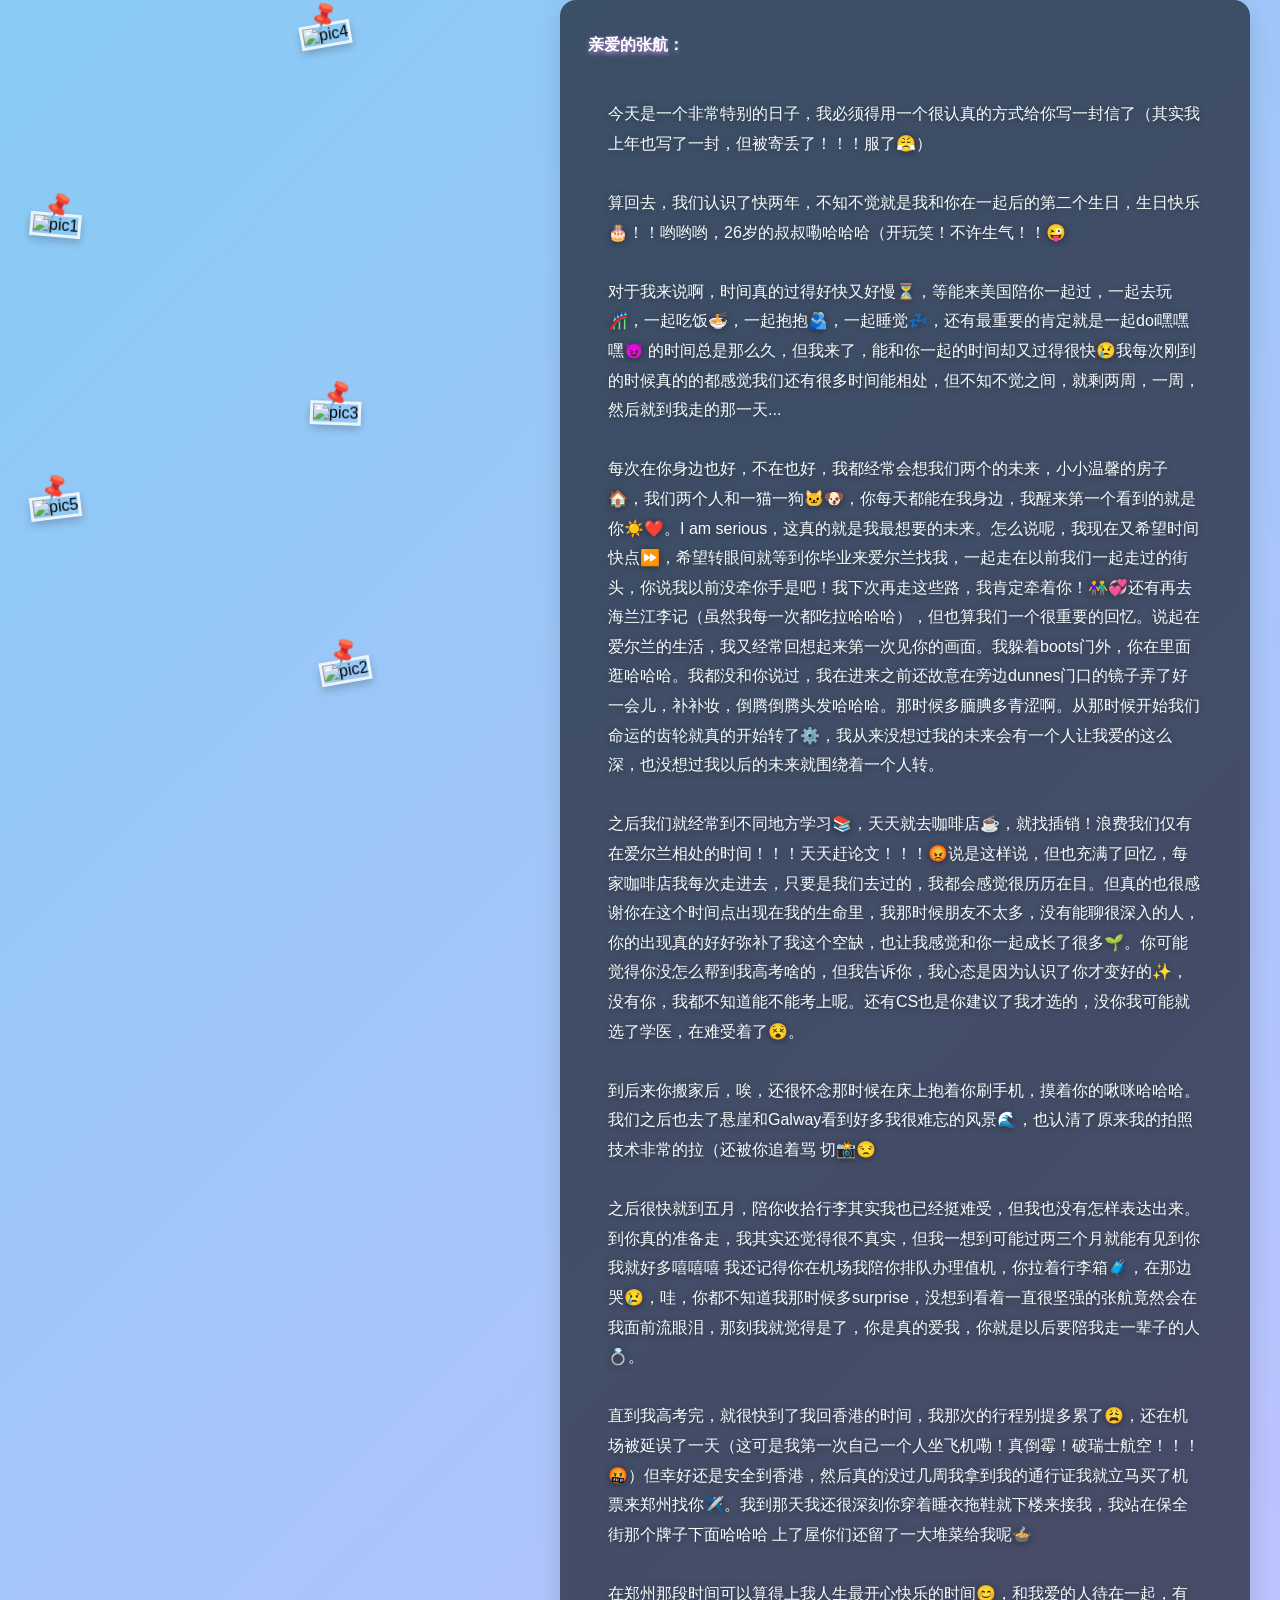
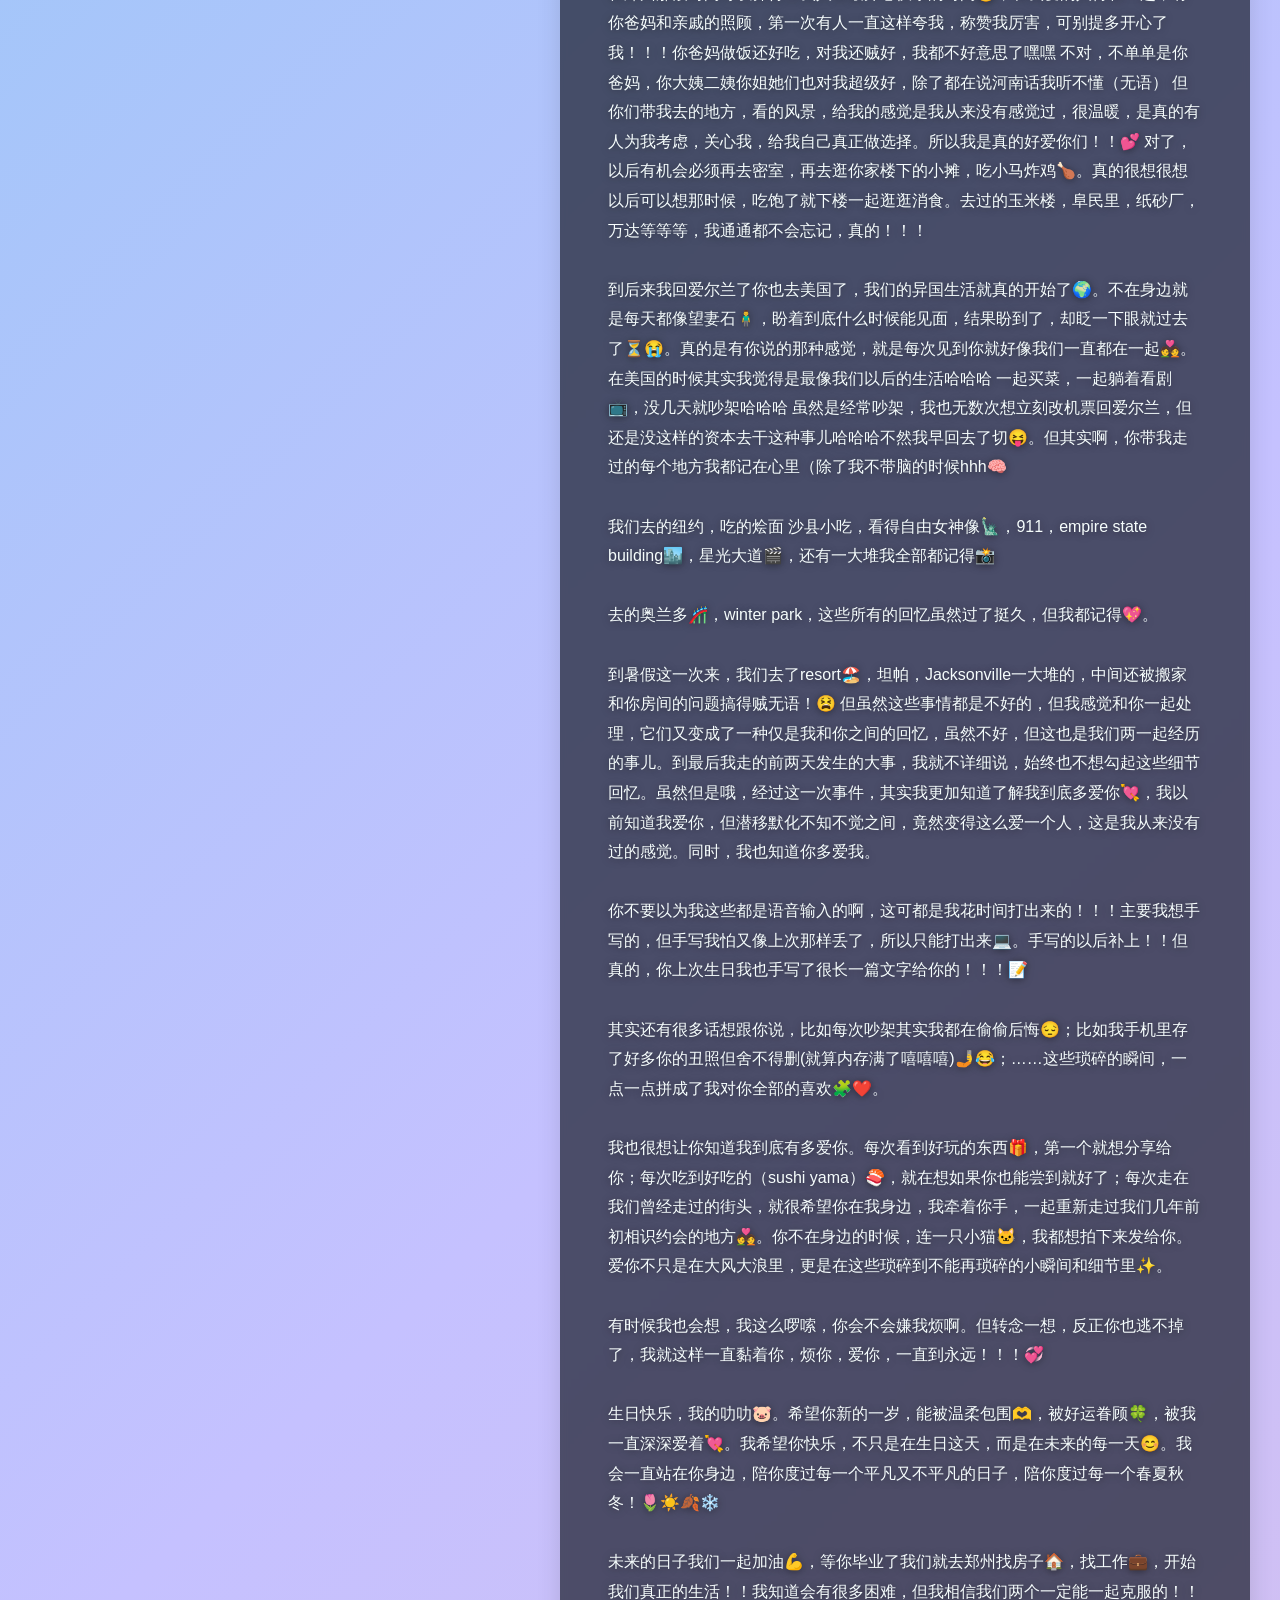
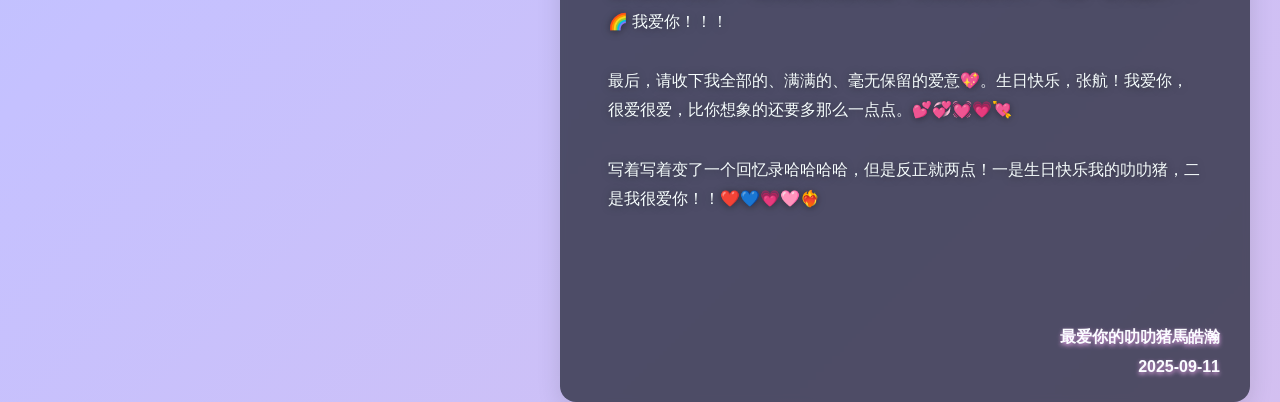
==== Letter.html @ cf895f5a "Update Letter.html" ====
<!DOCTYPE html>
<html lang="zh">
<head>
  <meta charset="UTF-8">
  <meta name="viewport" content="width=device-width, initial-scale=1.0">
  <title>A Letter To U</title>
  <link rel="icon" href="../img/favicon2.png" type="image/png" sizes="32x32">

  <style>
    .photo-container {
      position: fixed;
      left: 30px;
      top: 25%;
      transform: translateY(-50%) rotate(5deg);
      z-index: 100;
    }
    .photo-container img {
      width: 200px;
      border: 3.5px solid rgb(233, 244, 253);
      box-shadow: 0 4px 8px rgba(0,0,0,0.2);
    }

    /* 在原有 .photo-container 样式中添加 ::after 伪元素 */
    .photo-container::after {
      content: "📌";
      position: absolute;
      top: -20px;
      left: 50%;
      transform: translateX(-50%) rotate(-20deg);
      font-size: 24px;
      z-index: 2; /* 确保在图钉上方 */
      pointer-events: none; /* 防止点击干扰 */
    }

    body {
      margin: 0;
      min-height: 100vh;
      display: flex;
      justify-content: center;
      align-items: center;
      
      background-image: linear-gradient(-225deg, 
      #2cd8e5 0%, 
      #c5c1ff 56%, 
      #ffbac3 100%, 
      #a8edea 70%,
      #fed6e3 57%);
      background-size: 300% 300%;            /* 铺满整个页面 */
      background-position: center;       /* 居中显示 */
      
      animation: gradient 4s ease infinite;
      font-family: "Helvetica Neue", Helvetica, Arial, "PingFang SC", "Noto Sans SC", sans-serif;
    }

    @keyframes gradient{
      0% {
        background-position: 0% 50%;
      }
      50% {
        background-position: 100% 50%;
      }
      100% {
        background-position: 0% 50%;
      }
    }
    .heart {
      position: absolute;
      top: 350px;
      left: 250px;
      transform: scale(2.5);
    }
    .letter {
      position: relative;
      min-height: 700px;
      max-width: 1200px;
      width: 70%;
      padding: 40px 48px;
      border-radius: 16px;
      box-shadow: 0 8px 24px rgba(0,0,0,0.12);
      background: rgba(24, 28, 42, 0.70);  
      color: #f2f7f7;                    
      backdrop-filter: blur(3px);
      -webkit-backdrop-filter: blur(3px);
      line-height: 1.85;
      margin-left: 560px;
      margin-right: 30px;
      font-size: 16px;
      color: #f6fdfd;
      text-shadow: 0 1px 8px rgba(0,0,0,0.45);
      white-space: pre-wrap;
    }

    .greeting {
      position: absolute;
      top: 0px;
      left: 10px; 

      text-align: right;
      font-weight: bold;
      color: #fdfeff;
      text-shadow: 0 2.3px 4px rgba(225, 159, 249, 0.823);
    }

    .signature {
      position:absolute;
      bottom: 20px;
      right: 30px; 
      
      text-align: right;
      font-weight: bold;
      color: #fafcff;
      text-shadow: 0 2px 4px rgba(255, 179, 252, 0.823);
    }
    @media (max-width:500px){
      .letter { padding: 28px 24px; font-size: 16px; }
    }
  </style>
</head>
<body>
  <div class="letter">

今天是一个非常特别的日子，我必须得用一个很认真的方式给你写一封信了（其实我上年也写了一封，但被寄丢了！！！服了😤）

算回去，我们认识了快两年，不知不觉就是我和你在一起后的第二个生日，生日快乐🎂！！哟哟哟，26岁的叔叔嘞哈哈哈（开玩笑！不许生气！！😜
    
对于我来说啊，时间真的过得好快又好慢⏳，等能来美国陪你一起过，一起去玩🎢，一起吃饭🍜，一起抱抱🫂，一起睡觉💤，还有最重要的肯定就是一起doi嘿嘿嘿😈 的时间总是那么久，但我来了，能和你一起的时间却又过得很快😢我每次刚到的时候真的的都感觉我们还有很多时间能相处，但不知不觉之间，就剩两周，一周，然后就到我走的那一天...
    
每次在你身边也好，不在也好，我都经常会想我们两个的未来，小小温馨的房子🏠，我们两个人和一猫一狗🐱🐶，你每天都能在我身边，我醒来第一个看到的就是你☀️❤️。I am serious，这真的就是我最想要的未来。怎么说呢，我现在又希望时间快点⏩，希望转眼间就等到你毕业来爱尔兰找我，一起走在以前我们一起走过的街头，你说我以前没牵你手是吧！我下次再走这些路，我肯定牵着你！👫💞还有再去海兰江李记（虽然我每一次都吃拉哈哈哈），但也算我们一个很重要的回忆。说起在爱尔兰的生活，我又经常回想起来第一次见你的画面。我躲着boots门外，你在里面逛哈哈哈。我都没和你说过，我在进来之前还故意在旁边dunnes门口的镜子弄了好一会儿，补补妆，倒腾倒腾头发哈哈哈。那时候多腼腆多青涩啊。从那时候开始我们命运的齿轮就真的开始转了⚙️，我从来没想过我的未来会有一个人让我爱的这么深，也没想过我以后的未来就围绕着一个人转。
    
之后我们就经常到不同地方学习📚，天天就去咖啡店☕，就找插销！浪费我们仅有在爱尔兰相处的时间！！！天天赶论文！！！😡说是这样说，但也充满了回忆，每家咖啡店我每次走进去，只要是我们去过的，我都会感觉很历历在目。但真的也很感谢你在这个时间点出现在我的生命里，我那时候朋友不太多，没有能聊很深入的人，你的出现真的好好弥补了我这个空缺，也让我感觉和你一起成长了很多🌱。你可能觉得你没怎么帮到我高考啥的，但我告诉你，我心态是因为认识了你才变好的✨，没有你，我都不知道能不能考上呢。还有CS也是你建议了我才选的，没你我可能就选了学医，在难受着了😵。
    
到后来你搬家后，唉，还很怀念那时候在床上抱着你刷手机，摸着你的啾咪哈哈哈。我们之后也去了悬崖和Galway看到好多我很难忘的风景🌊，也认清了原来我的拍照技术非常的拉（还被你追着骂 切📸😒
    
之后很快就到五月，陪你收拾行李其实我也已经挺难受，但我也没有怎样表达出来。到你真的准备走，我其实还觉得很不真实，但我一想到可能过两三个月就能有见到你我就好多嘻嘻嘻 我还记得你在机场我陪你排队办理值机，你拉着行李箱🧳，在那边哭😢，哇，你都不知道我那时候多surprise，没想到看着一直很坚强的张航竟然会在我面前流眼泪，那刻我就觉得是了，你是真的爱我，你就是以后要陪我走一辈子的人💍。
    
直到我高考完，就很快到了我回香港的时间，我那次的行程别提多累了😩，还在机场被延误了一天（这可是我第一次自己一个人坐飞机嘞！真倒霉！破瑞士航空！！！🤬）但幸好还是安全到香港，然后真的没过几周我拿到我的通行证我就立马买了机票来郑州找你✈️。我到那天我还很深刻你穿着睡衣拖鞋就下楼来接我，我站在保全街那个牌子下面哈哈哈 上了屋你们还留了一大堆菜给我呢🍲
    
在郑州那段时间可以算得上我人生最开心快乐的时间😊，和我爱的人待在一起，有你爸妈和亲戚的照顾，第一次有人一直这样夸我，称赞我厉害，可别提多开心了我！！！你爸妈做饭还好吃，对我还贼好，我都不好意思了嘿嘿 不对，不单单是你爸妈，你大姨二姨你姐她们也对我超级好，除了都在说河南话我听不懂（无语） 但你们带我去的地方，看的风景，给我的感觉是我从来没有感觉过，很温暖，是真的有人为我考虑，关心我，给我自己真正做选择。所以我是真的好爱你们！！💕 对了，以后有机会必须再去密室，再去逛你家楼下的小摊，吃小马炸鸡🍗。真的很想很想以后可以想那时候，吃饱了就下楼一起逛逛消食。去过的玉米楼，阜民里，纸砂厂，万达等等等，我通通都不会忘记，真的！！！
    
到后来我回爱尔兰了你也去美国了，我们的异国生活就真的开始了🌍。不在身边就是每天都像望妻石🧍‍♂️，盼着到底什么时候能见面，结果盼到了，却眨一下眼就过去了⏳😭。真的是有你说的那种感觉，就是每次见到你就好像我们一直都在一起💑。在美国的时候其实我觉得是最像我们以后的生活哈哈哈 一起买菜，一起躺着看剧📺，没几天就吵架哈哈哈 虽然是经常吵架，我也无数次想立刻改机票回爱尔兰，但还是没这样的资本去干这种事儿哈哈哈不然我早回去了切😝。但其实啊，你带我走过的每个地方我都记在心里（除了我不带脑的时候hhh🧠
    
我们去的纽约，吃的烩面 沙县小吃，看得自由女神像🗽，911，empire state building🏙️，星光大道🎬，还有一大堆我全部都记得📸
    
去的奥兰多🎢，winter park，这些所有的回忆虽然过了挺久，但我都记得💖。
    
到暑假这一次来，我们去了resort🏖️，坦帕，Jacksonville一大堆的，中间还被搬家和你房间的问题搞得贼无语！😫 但虽然这些事情都是不好的，但我感觉和你一起处理，它们又变成了一种仅是我和你之间的回忆，虽然不好，但这也是我们两一起经历的事儿。到最后我走的前两天发生的大事，我就不详细说，始终也不想勾起这些细节回忆。虽然但是哦，经过这一次事件，其实我更加知道了解我到底多爱你💘，我以前知道我爱你，但潜移默化不知不觉之间，竟然变得这么爱一个人，这是我从来没有过的感觉。同时，我也知道你多爱我。
    
你不要以为我这些都是语音输入的啊，这可都是我花时间打出来的！！！主要我想手写的，但手写我怕又像上次那样丢了，所以只能打出来💻。手写的以后补上！！但真的，你上次生日我也手写了很长一篇文字给你的！！！📝
    
其实还有很多话想跟你说，比如每次吵架其实我都在偷偷后悔😔；比如我手机里存了好多你的丑照但舍不得删(就算内存满了嘻嘻嘻)🤳😂；……这些琐碎的瞬间，一点一点拼成了我对你全部的喜欢🧩❤️。
    
我也很想让你知道我到底有多爱你。每次看到好玩的东西🎁，第一个就想分享给你；每次吃到好吃的（sushi yama）🍣，就在想如果你也能尝到就好了；每次走在我们曾经走过的街头，就很希望你在我身边，我牵着你手，一起重新走过我们几年前初相识约会的地方💑。你不在身边的时候，连一只小猫🐱，我都想拍下来发给你。爱你不只是在大风大浪里，更是在这些琐碎到不能再琐碎的小瞬间和细节里✨。
    
有时候我也会想，我这么啰嗦，你会不会嫌我烦啊。但转念一想，反正你也逃不掉了，我就这样一直黏着你，烦你，爱你，一直到永远！！！💞
    
生日快乐，我的叻叻🐷。希望你新的一岁，能被温柔包围🫶，被好运眷顾🍀，被我一直深深爱着💘。我希望你快乐，不只是在生日这天，而是在未来的每一天😊。我会一直站在你身边，陪你度过每一个平凡又不平凡的日子，陪你度过每一个春夏秋冬！🌷☀️🍂❄️
    
未来的日子我们一起加油💪，等你毕业了我们就去郑州找房子🏠，找工作💼，开始我们真正的生活！！我知道会有很多困难，但我相信我们两个一定能一起克服的！！🌈 我爱你！！！
    
最后，请收下我全部的、满满的、毫无保留的爱意💖。生日快乐，张航！我爱你，很爱很爱，比你想象的还要多那么一点点。💕💞💓💗💘
    
写着写着变了一个回忆录哈哈哈哈，但是反正就两点！一是生日快乐我的叻叻猪，二是我很爱你！！❤️💙💗🩷❤️‍🔥
    
  <div class="greeting">
    亲爱的张航：
    </div>

    <div class="signature">最爱你的叻叻猪馬皓瀚<br>2025-09-11</div>
  </div>

  <div class="heart">
    <img src="" alt="">
  
  </div>
  <!--页面照片-->
  <div class="photo-container">
    <img src="../img/luvu1.JPG" alt="pic1">
    </div>

  <div class="photo-container"
    style="left: 320px; top: 73.2%;
    transform: rotate(-10deg);">
    <img src="../img/luvu2.JPG" alt="pic2">
    </div>

    <div class="photo-container"
    style="left: 310px; top: 44.5%;
    transform: rotate(2deg);">
    <img src="../img/luvu3.JPG" alt="pic3">
    </div>

    <div class="photo-container"
    style="left: 300px; top: 2.5%;
    transform: rotate(-10deg);">
    <img src="../img/luvu4.PNG" alt="pic4">
    </div>

    <div class="photo-container"
    style="left: 30px; top: 55%;
    transform: scale(1.1); transform: rotate(-7deg);">
    <img src="../img/luvu5.PNG" alt="pic5">
    </div>


</body>
</html>
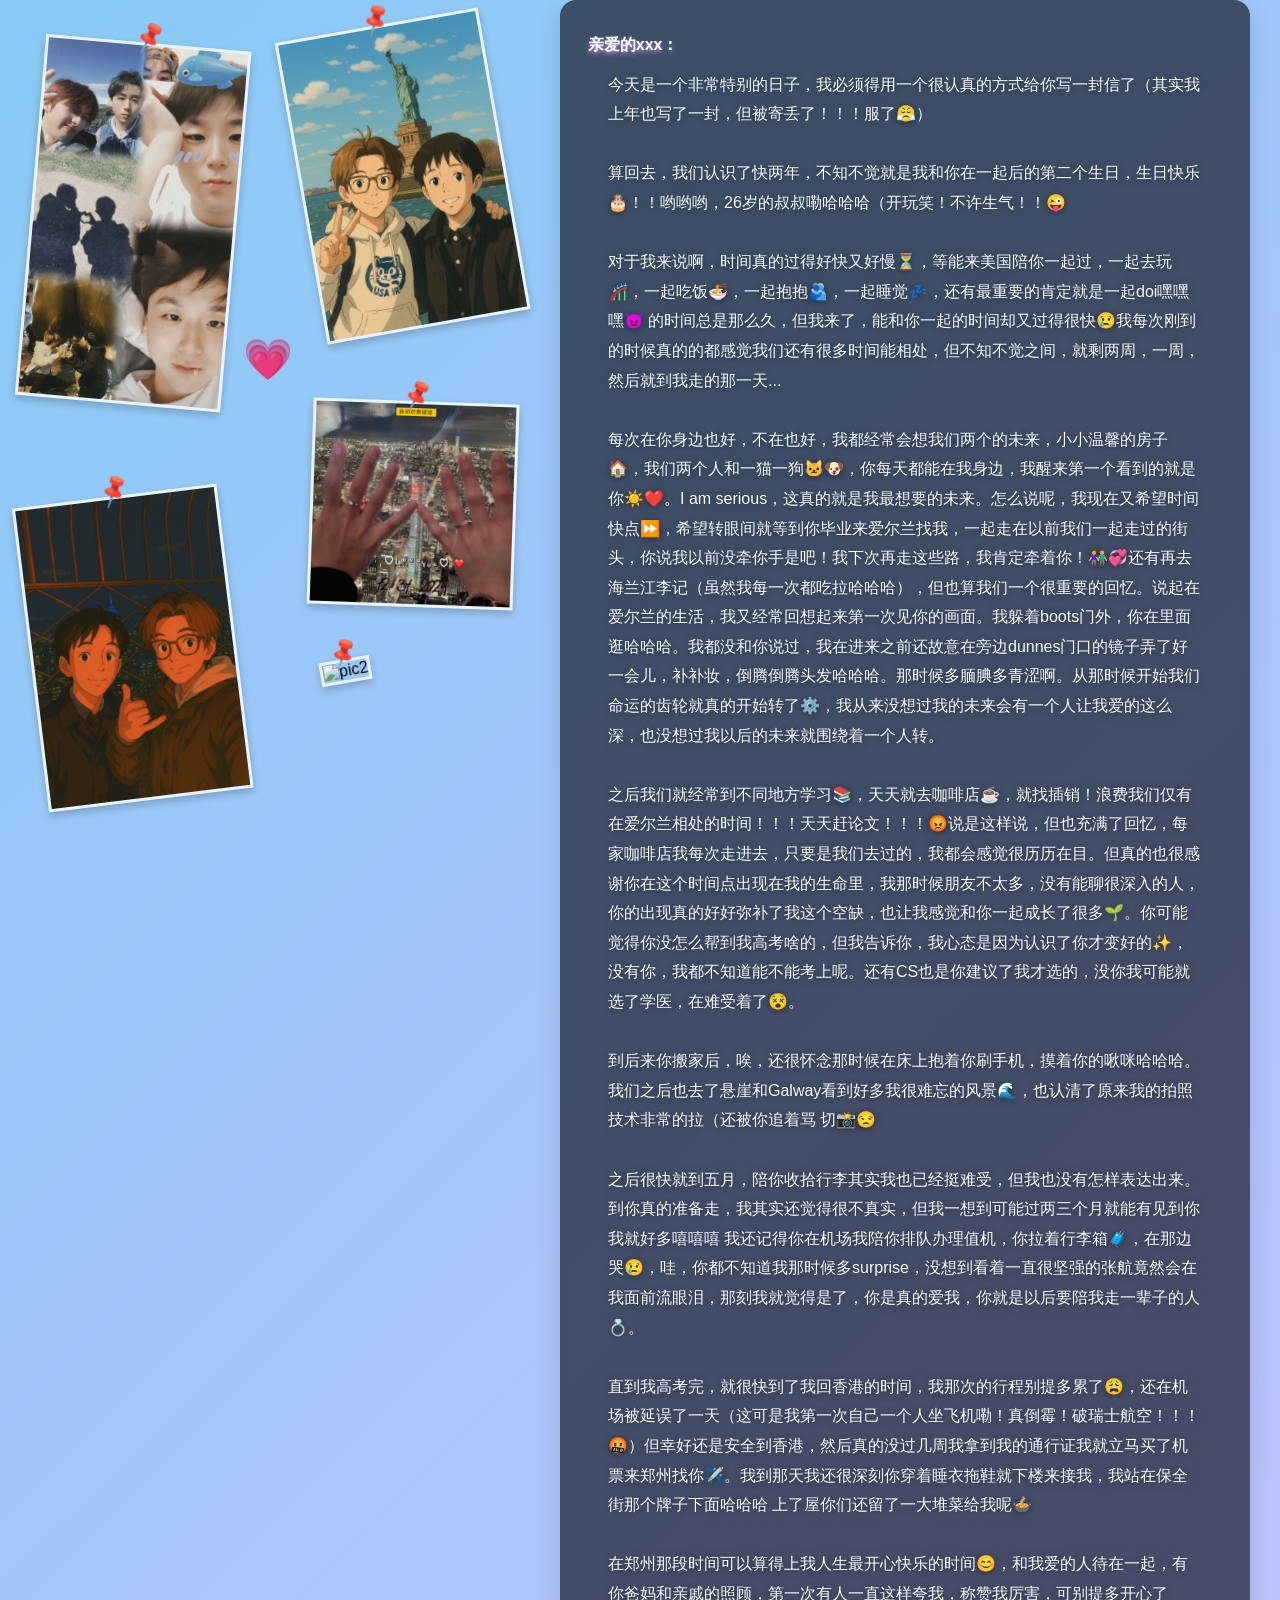
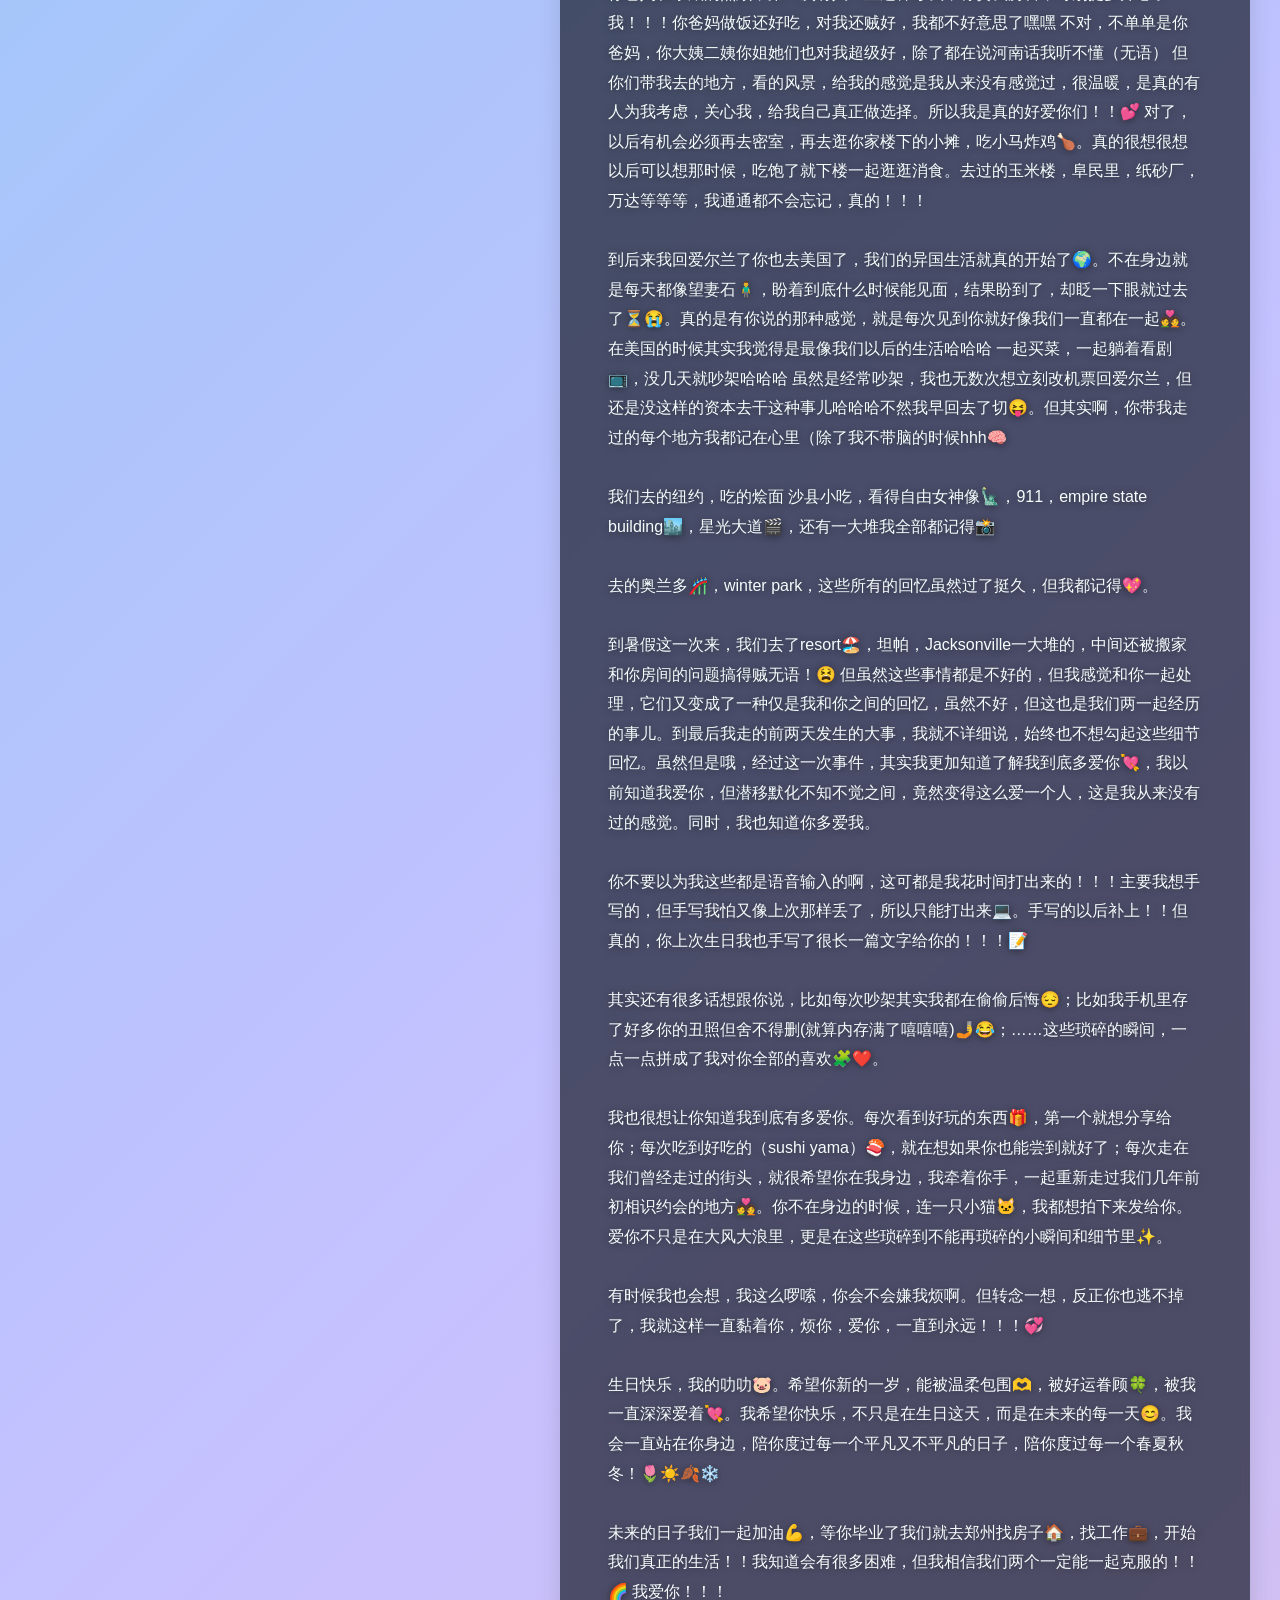
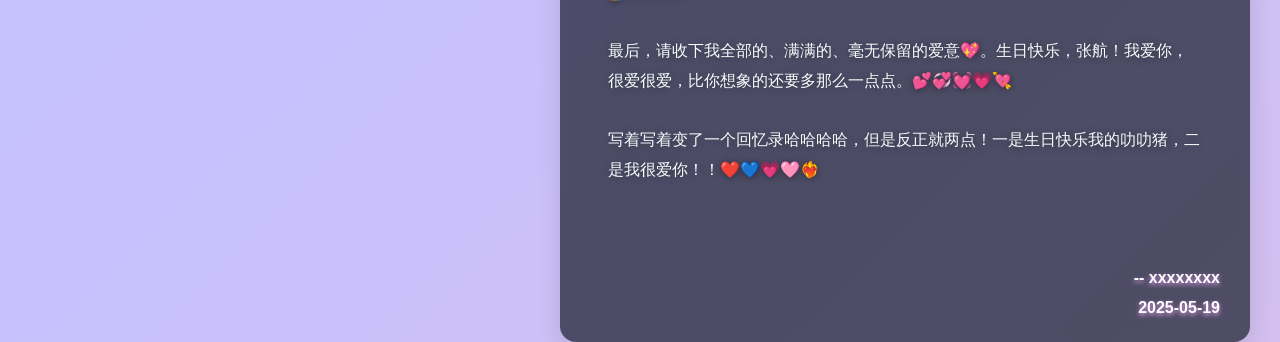
==== commit 87247e32: "Update Letter.html" ====
--- a/Letter.html
+++ b/Letter.html
@@ -4,8 +4,6 @@
   <meta charset="UTF-8">
   <meta name="viewport" content="width=device-width, initial-scale=1.0">
   <title>A Letter To U</title>
-  <link rel="icon" href="../img/favicon2.png" type="image/png" sizes="32x32">
-
   <style>
     .photo-container {
       position: fixed;
@@ -118,7 +116,6 @@
 </head>
 <body>
   <div class="letter">
-
 今天是一个非常特别的日子，我必须得用一个很认真的方式给你写一封信了（其实我上年也写了一封，但被寄丢了！！！服了😤）
 
 算回去，我们认识了快两年，不知不觉就是我和你在一起后的第二个生日，生日快乐🎂！！哟哟哟，26岁的叔叔嘞哈哈哈（开玩笑！不许生气！！😜
@@ -160,45 +157,44 @@
 最后，请收下我全部的、满满的、毫无保留的爱意💖。生日快乐，张航！我爱你，很爱很爱，比你想象的还要多那么一点点。💕💞💓💗💘
     
 写着写着变了一个回忆录哈哈哈哈，但是反正就两点！一是生日快乐我的叻叻猪，二是我很爱你！！❤️💙💗🩷❤️‍🔥
-    
   <div class="greeting">
-    亲爱的张航：
-    </div>
-
-    <div class="signature">最爱你的叻叻猪馬皓瀚<br>2025-09-11</div>
+    亲爱的xxx：
+    </div>
+
+    <div class="signature">-- xxxxxxxx<br>2025-05-19</div>
   </div>
 
   <div class="heart">
     <img src="" alt="">
-  
+  💗
   </div>
   <!--页面照片-->
   <div class="photo-container">
-    <img src="../img/luvu1.JPG" alt="pic1">
+    <img src="luvu1.JPG" alt="pic1">
     </div>
 
   <div class="photo-container"
     style="left: 320px; top: 73.2%;
     transform: rotate(-10deg);">
-    <img src="../img/luvu2.JPG" alt="pic2">
+    <img src="luvu2.JPG" alt="pic2">
     </div>
 
     <div class="photo-container"
     style="left: 310px; top: 44.5%;
     transform: rotate(2deg);">
-    <img src="../img/luvu3.JPG" alt="pic3">
+    <img src="luvu3.JPG" alt="pic3">
     </div>
 
     <div class="photo-container"
     style="left: 300px; top: 2.5%;
     transform: rotate(-10deg);">
-    <img src="../img/luvu4.PNG" alt="pic4">
+    <img src="luvu4.PNG" alt="pic4">
     </div>
 
     <div class="photo-container"
     style="left: 30px; top: 55%;
     transform: scale(1.1); transform: rotate(-7deg);">
-    <img src="../img/luvu5.PNG" alt="pic5">
+    <img src="luvu5.PNG" alt="pic5">
     </div>
 
 
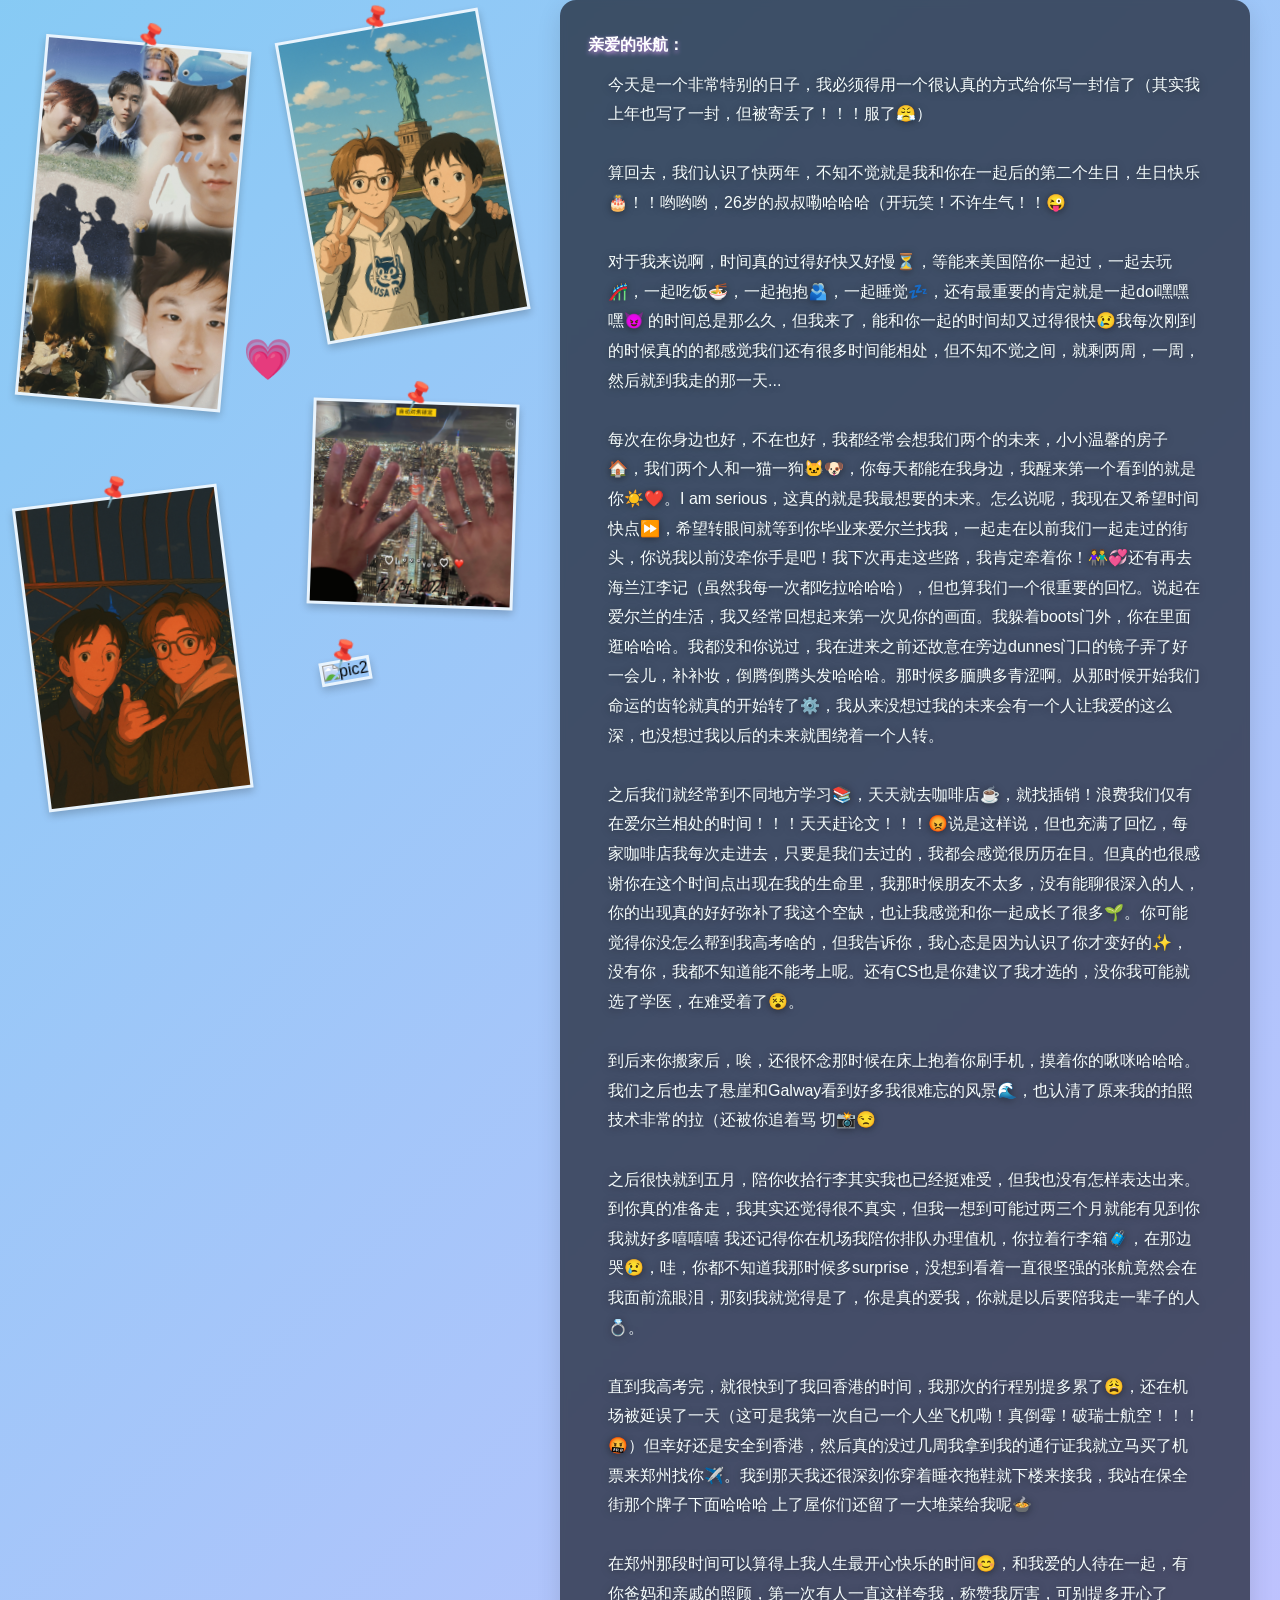
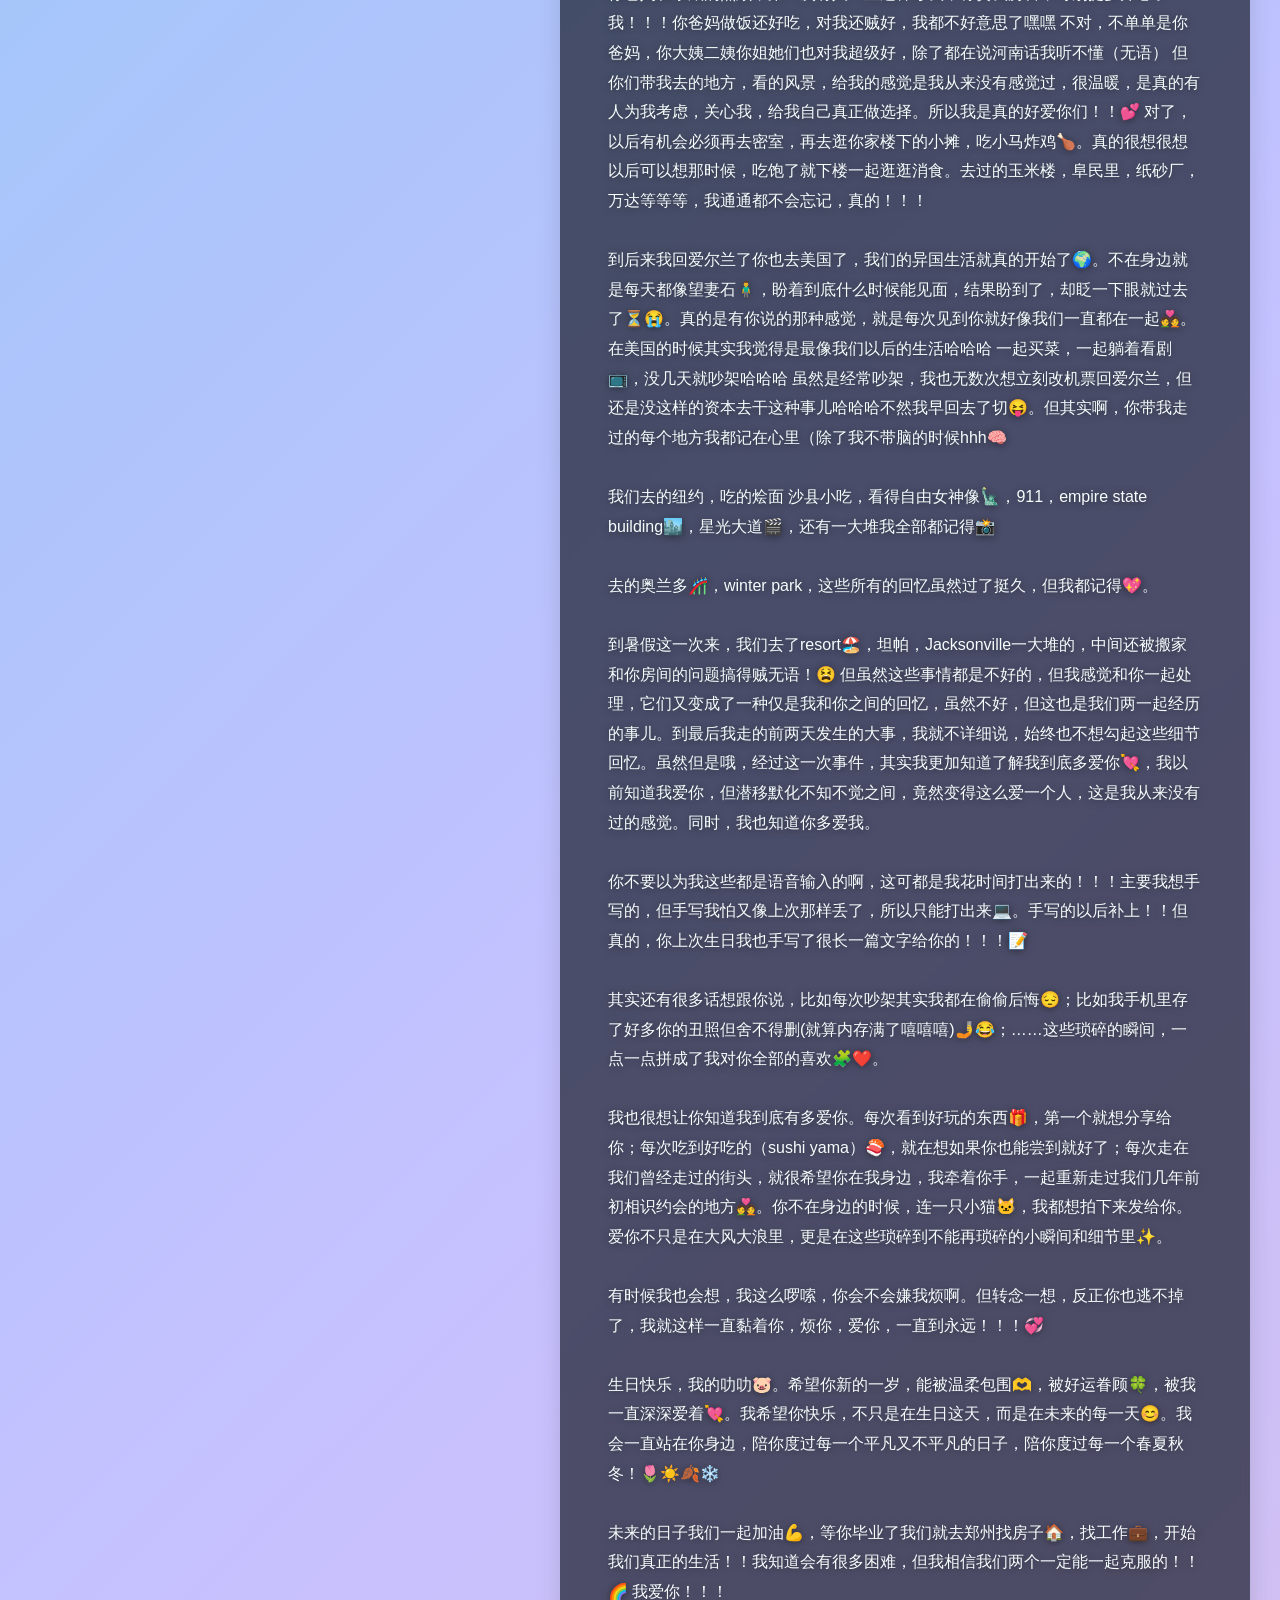
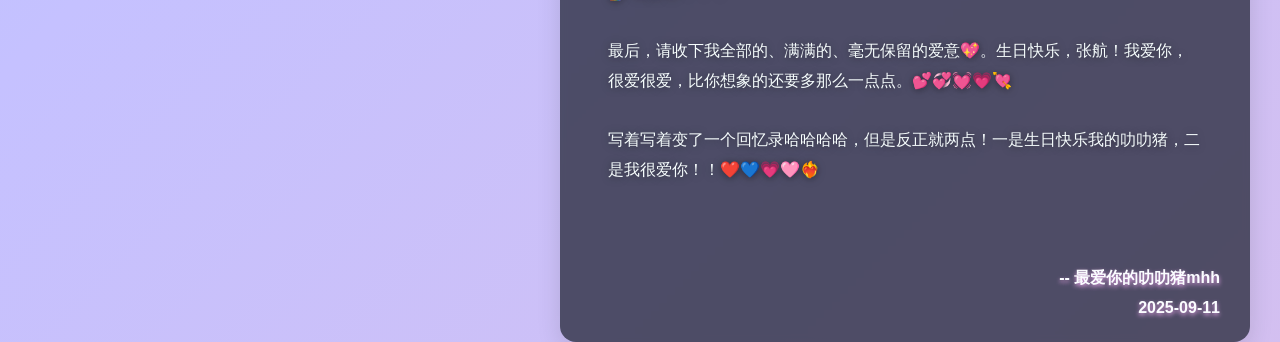
==== commit 3110761e: "Update Letter.html" ====
--- a/Letter.html
+++ b/Letter.html
@@ -158,10 +158,10 @@
     
 写着写着变了一个回忆录哈哈哈哈，但是反正就两点！一是生日快乐我的叻叻猪，二是我很爱你！！❤️💙💗🩷❤️‍🔥
   <div class="greeting">
-    亲爱的xxx：
-    </div>
-
-    <div class="signature">-- xxxxxxxx<br>2025-05-19</div>
+    亲爱的张航：
+    </div>
+
+    <div class="signature">-- 最爱你的叻叻猪mhh<br>2025-09-11</div>
   </div>
 
   <div class="heart">
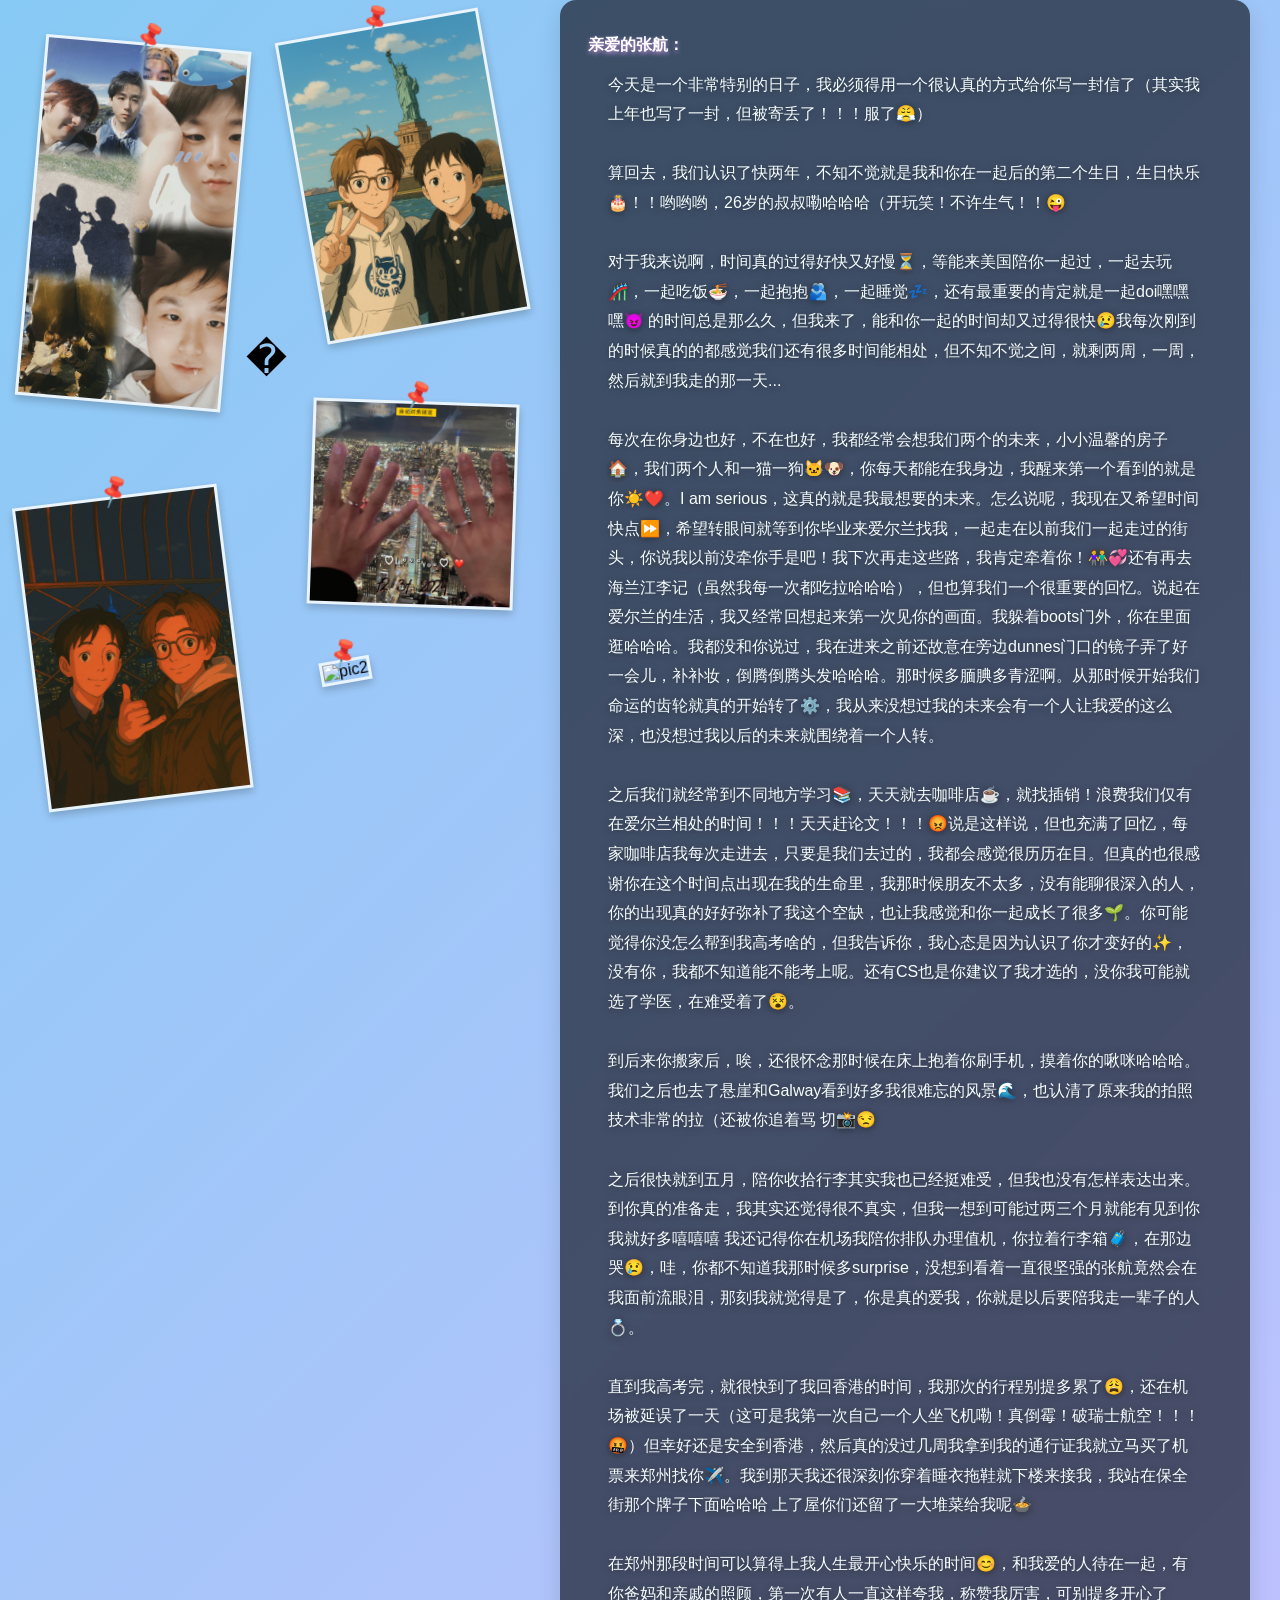
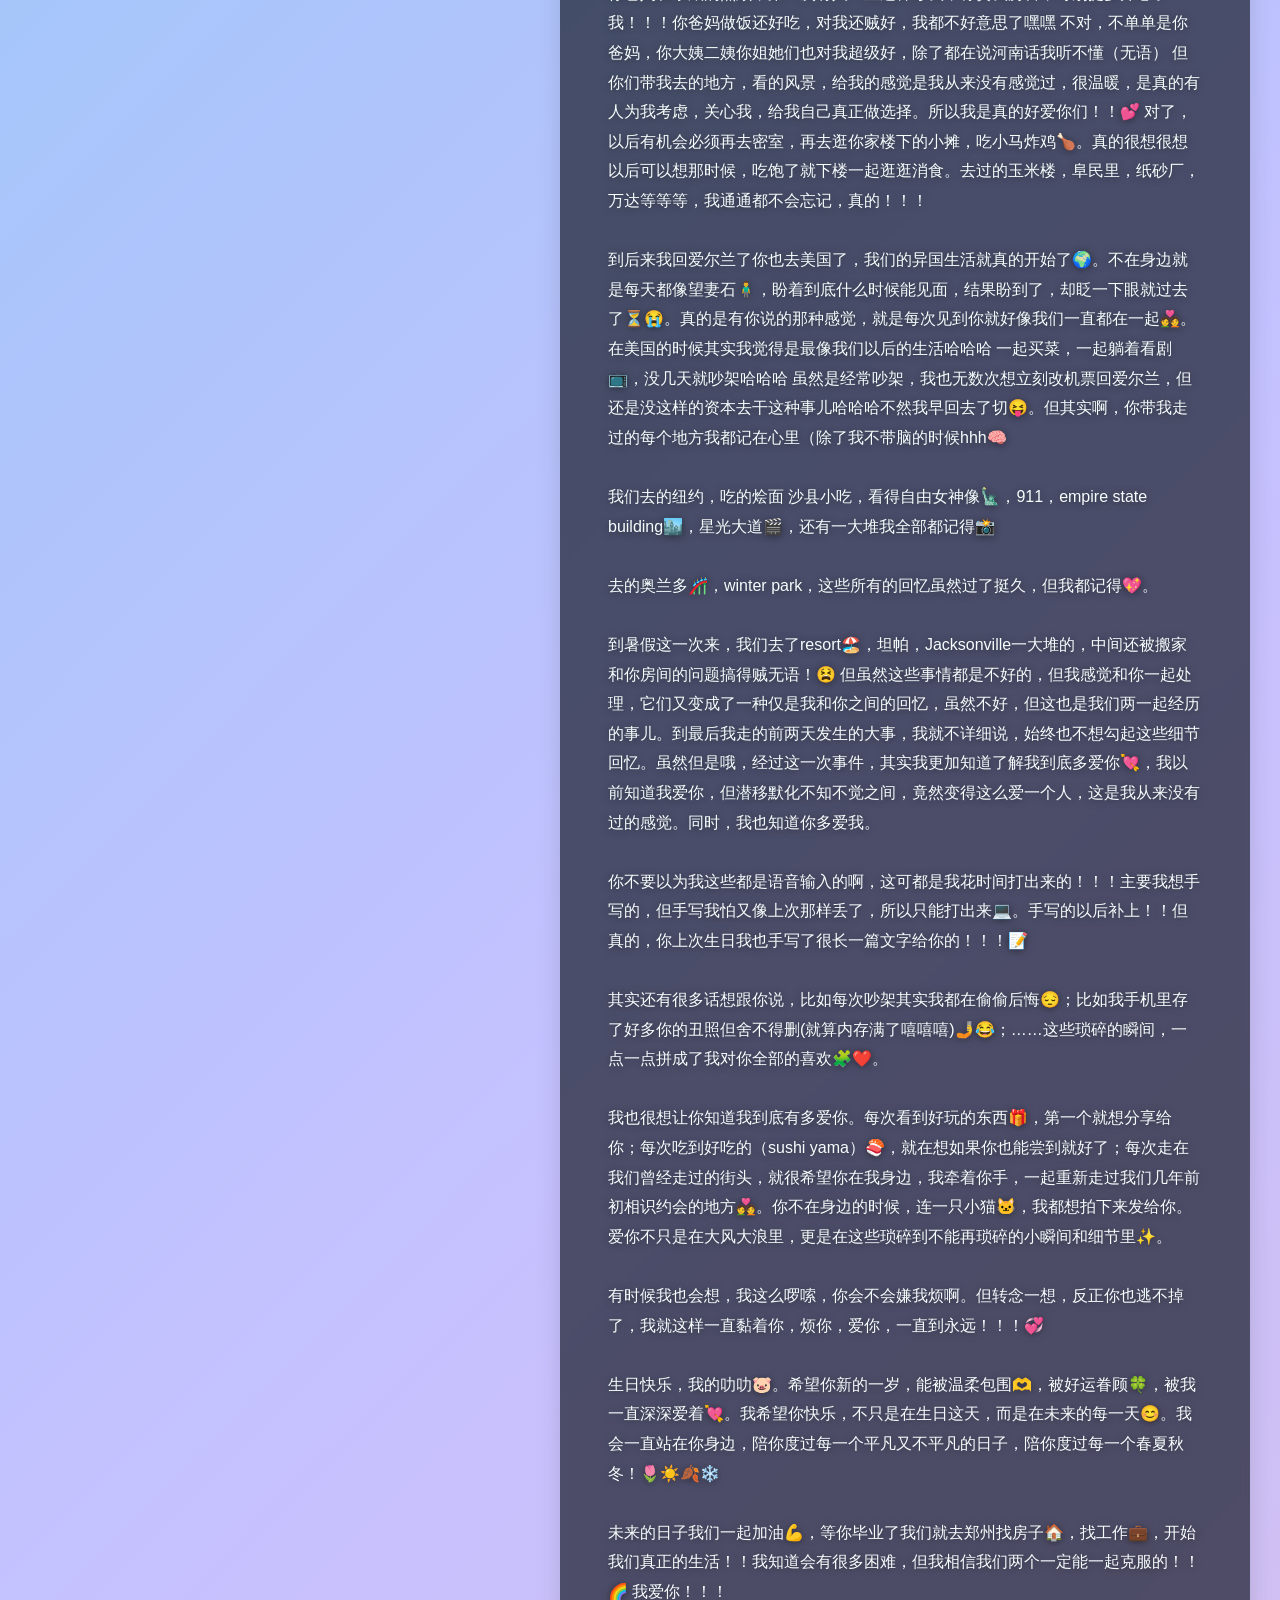
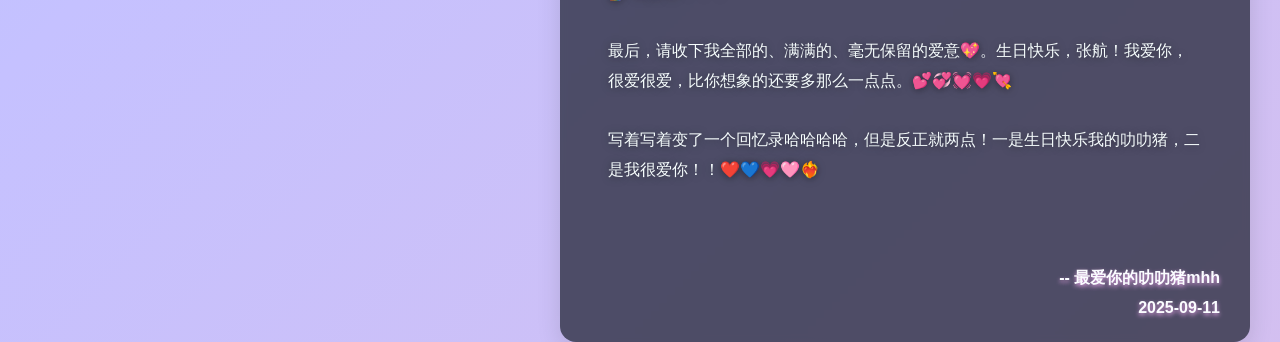
==== commit 0a3c0f00: "Update Letter.html" ====
--- a/Letter.html
+++ b/Letter.html
@@ -166,7 +166,7 @@
 
   <div class="heart">
     <img src="" alt="">
-  💗
+  �
   </div>
   <!--页面照片-->
   <div class="photo-container">
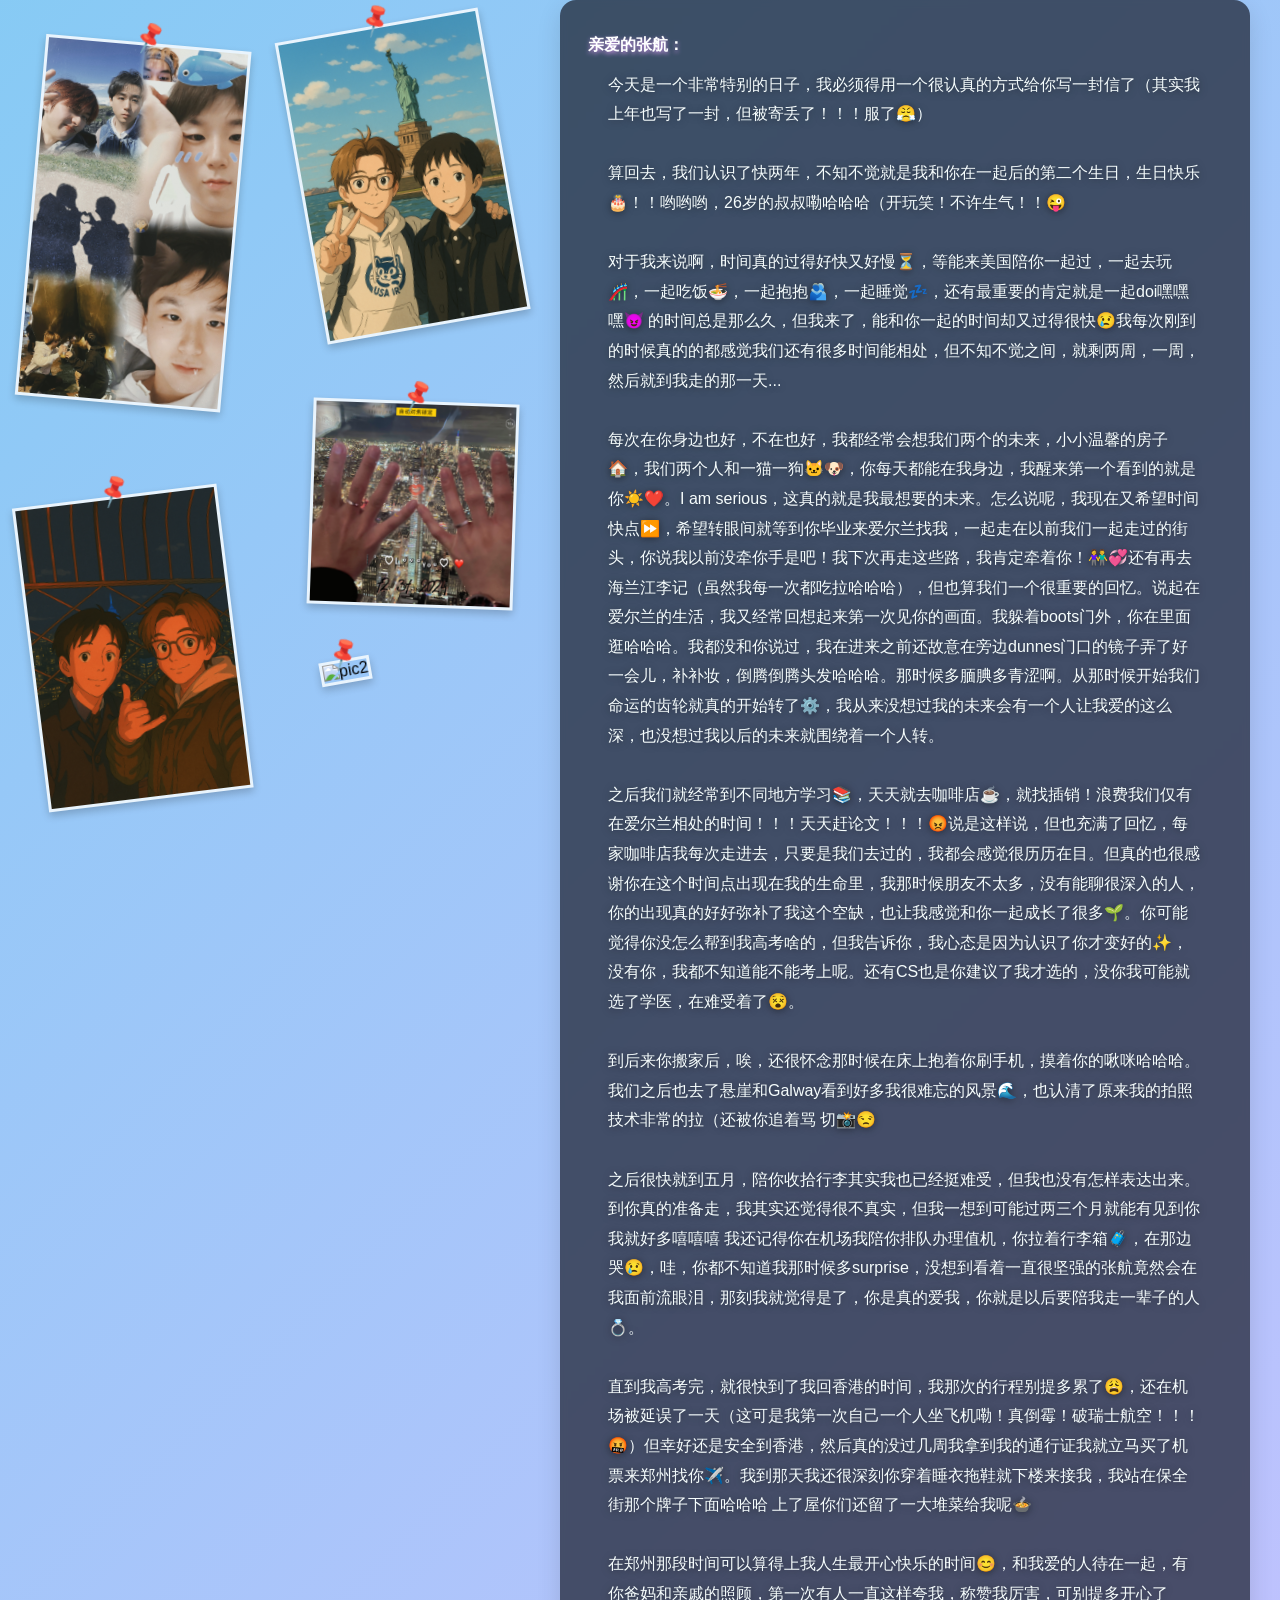
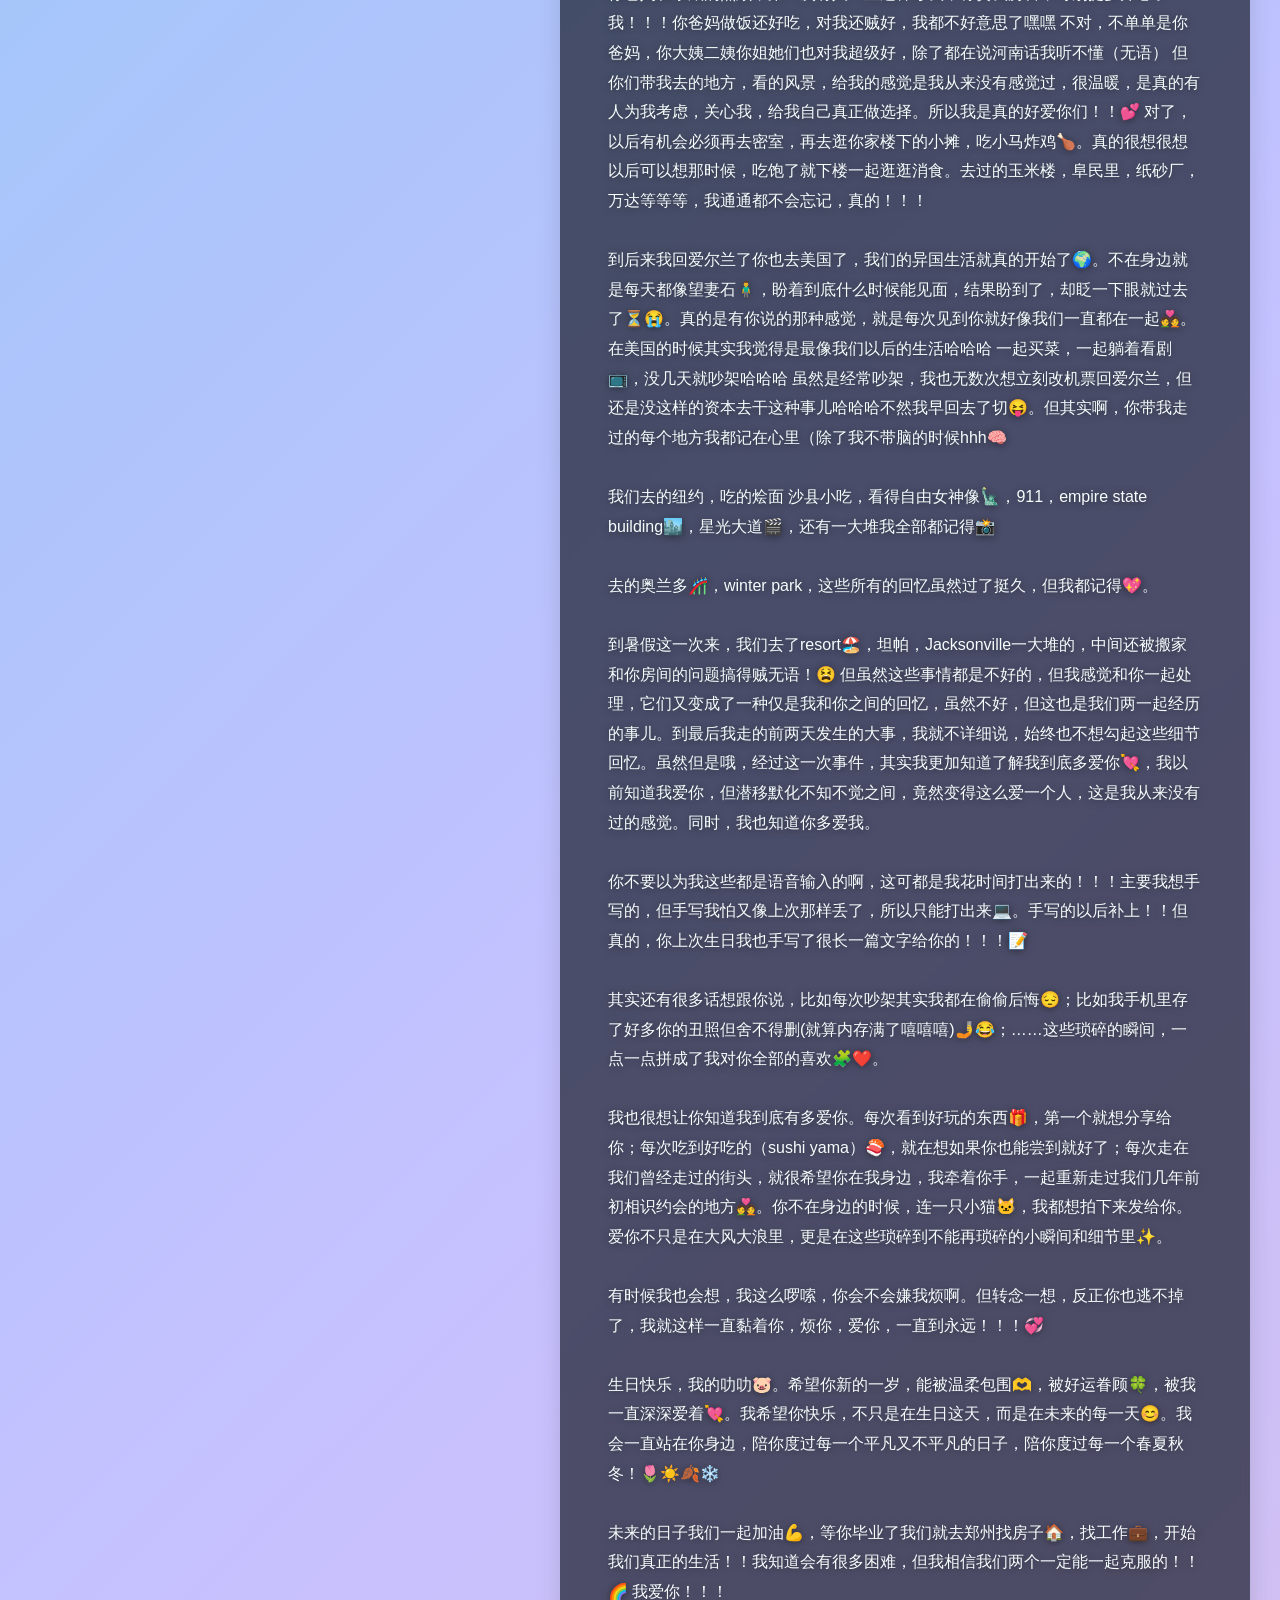
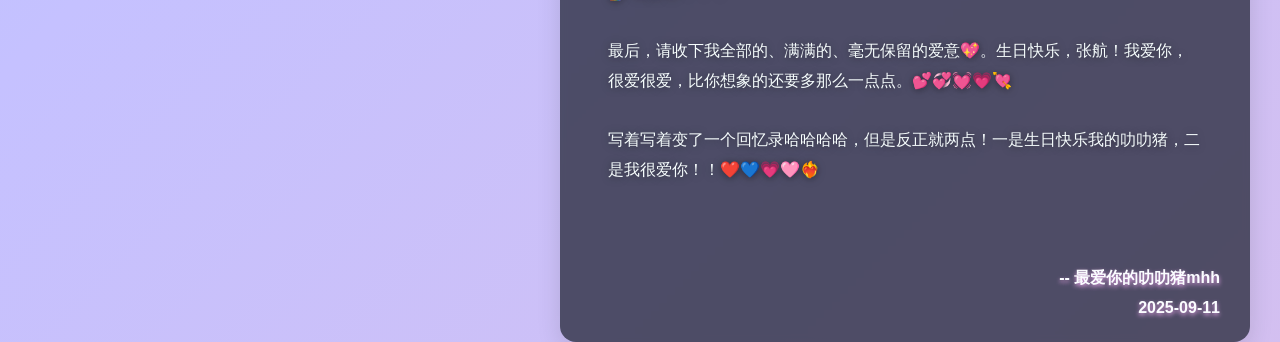
==== commit 63194a11: "Update Letter.html" ====
--- a/Letter.html
+++ b/Letter.html
@@ -166,7 +166,7 @@
 
   <div class="heart">
     <img src="" alt="">
-  �
+
   </div>
   <!--页面照片-->
   <div class="photo-container">
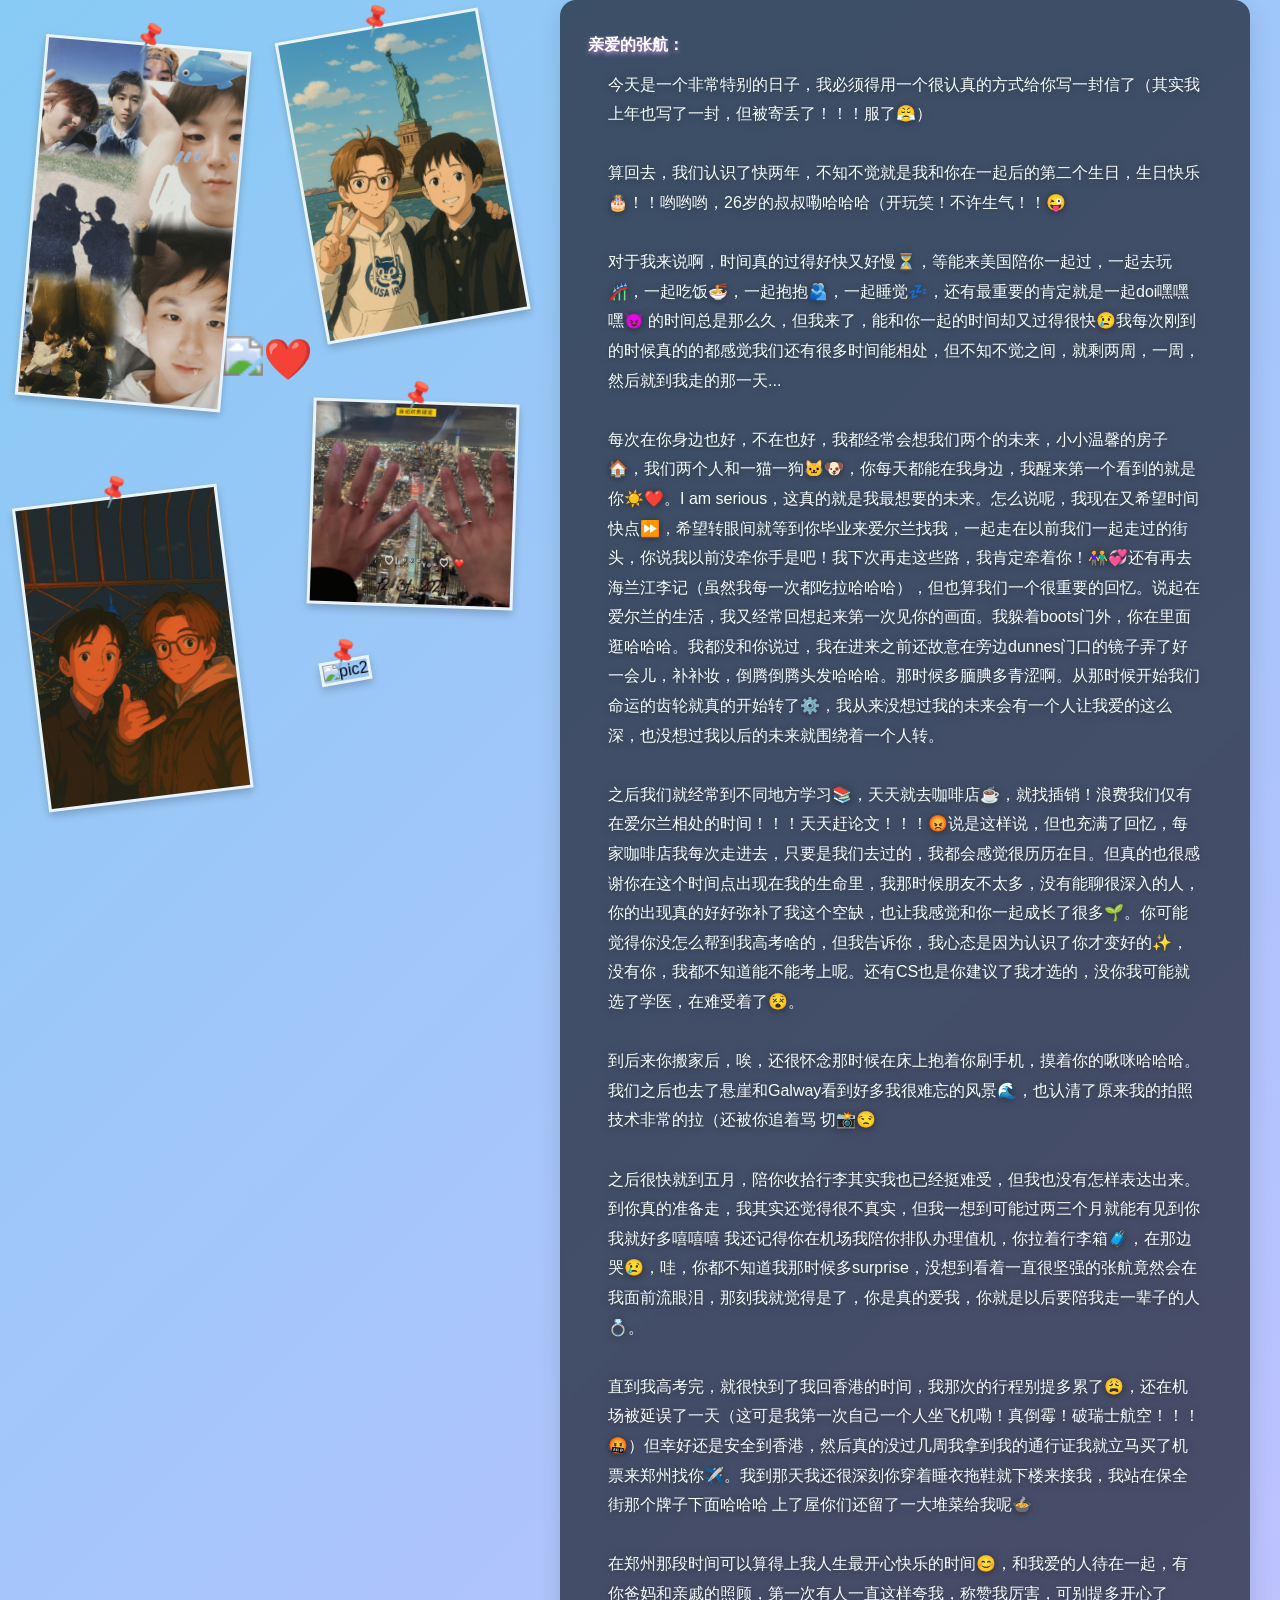
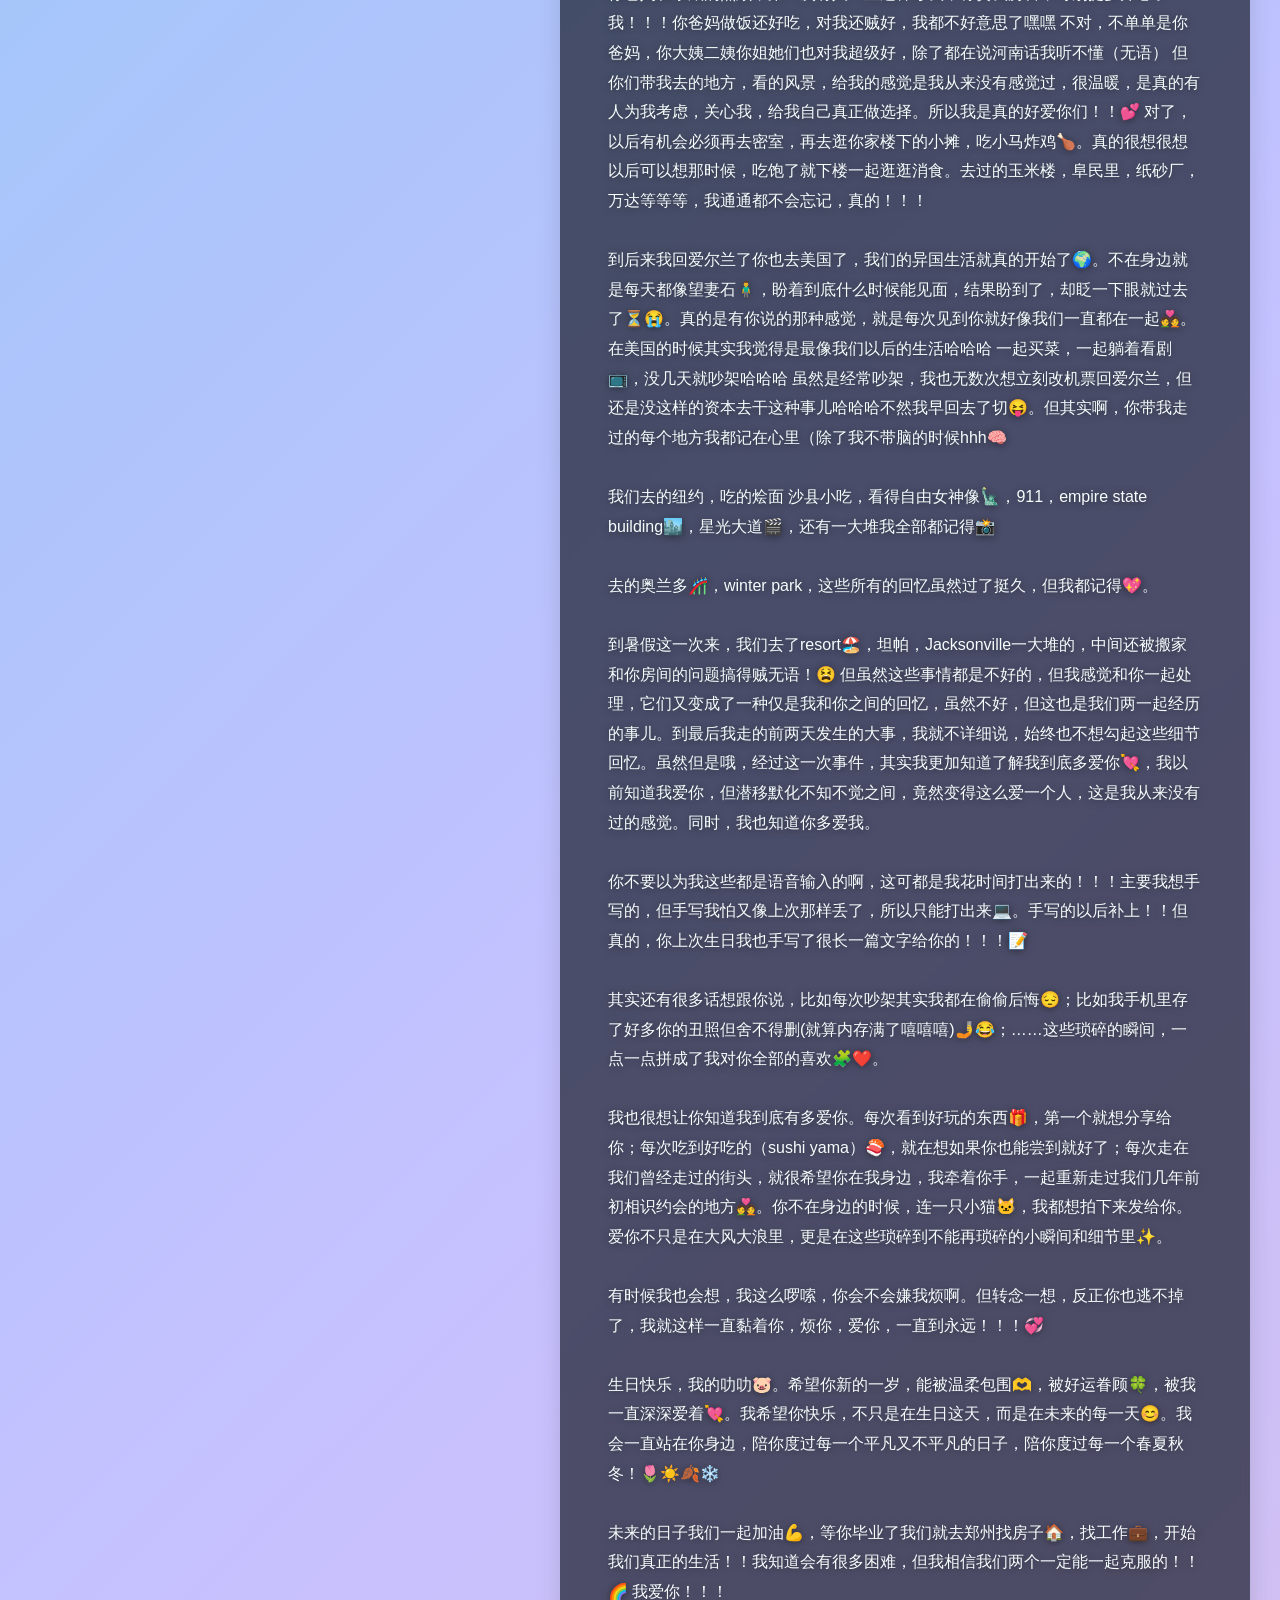
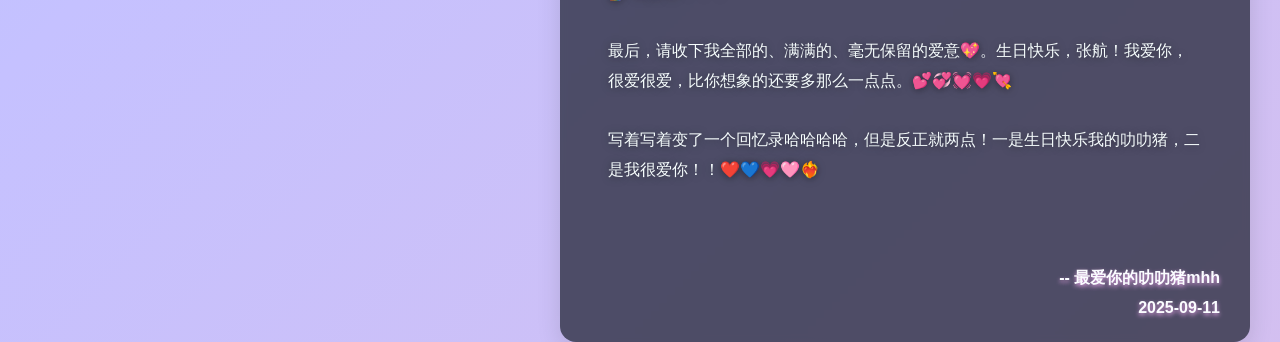
==== commit f6310c22: "Update Letter.html" ====
--- a/Letter.html
+++ b/Letter.html
@@ -165,9 +165,9 @@
   </div>
 
   <div class="heart">
-    <img src="" alt="">
-
+    <img src="" alt="❤️">
   </div>
+  
   <!--页面照片-->
   <div class="photo-container">
     <img src="luvu1.JPG" alt="pic1">
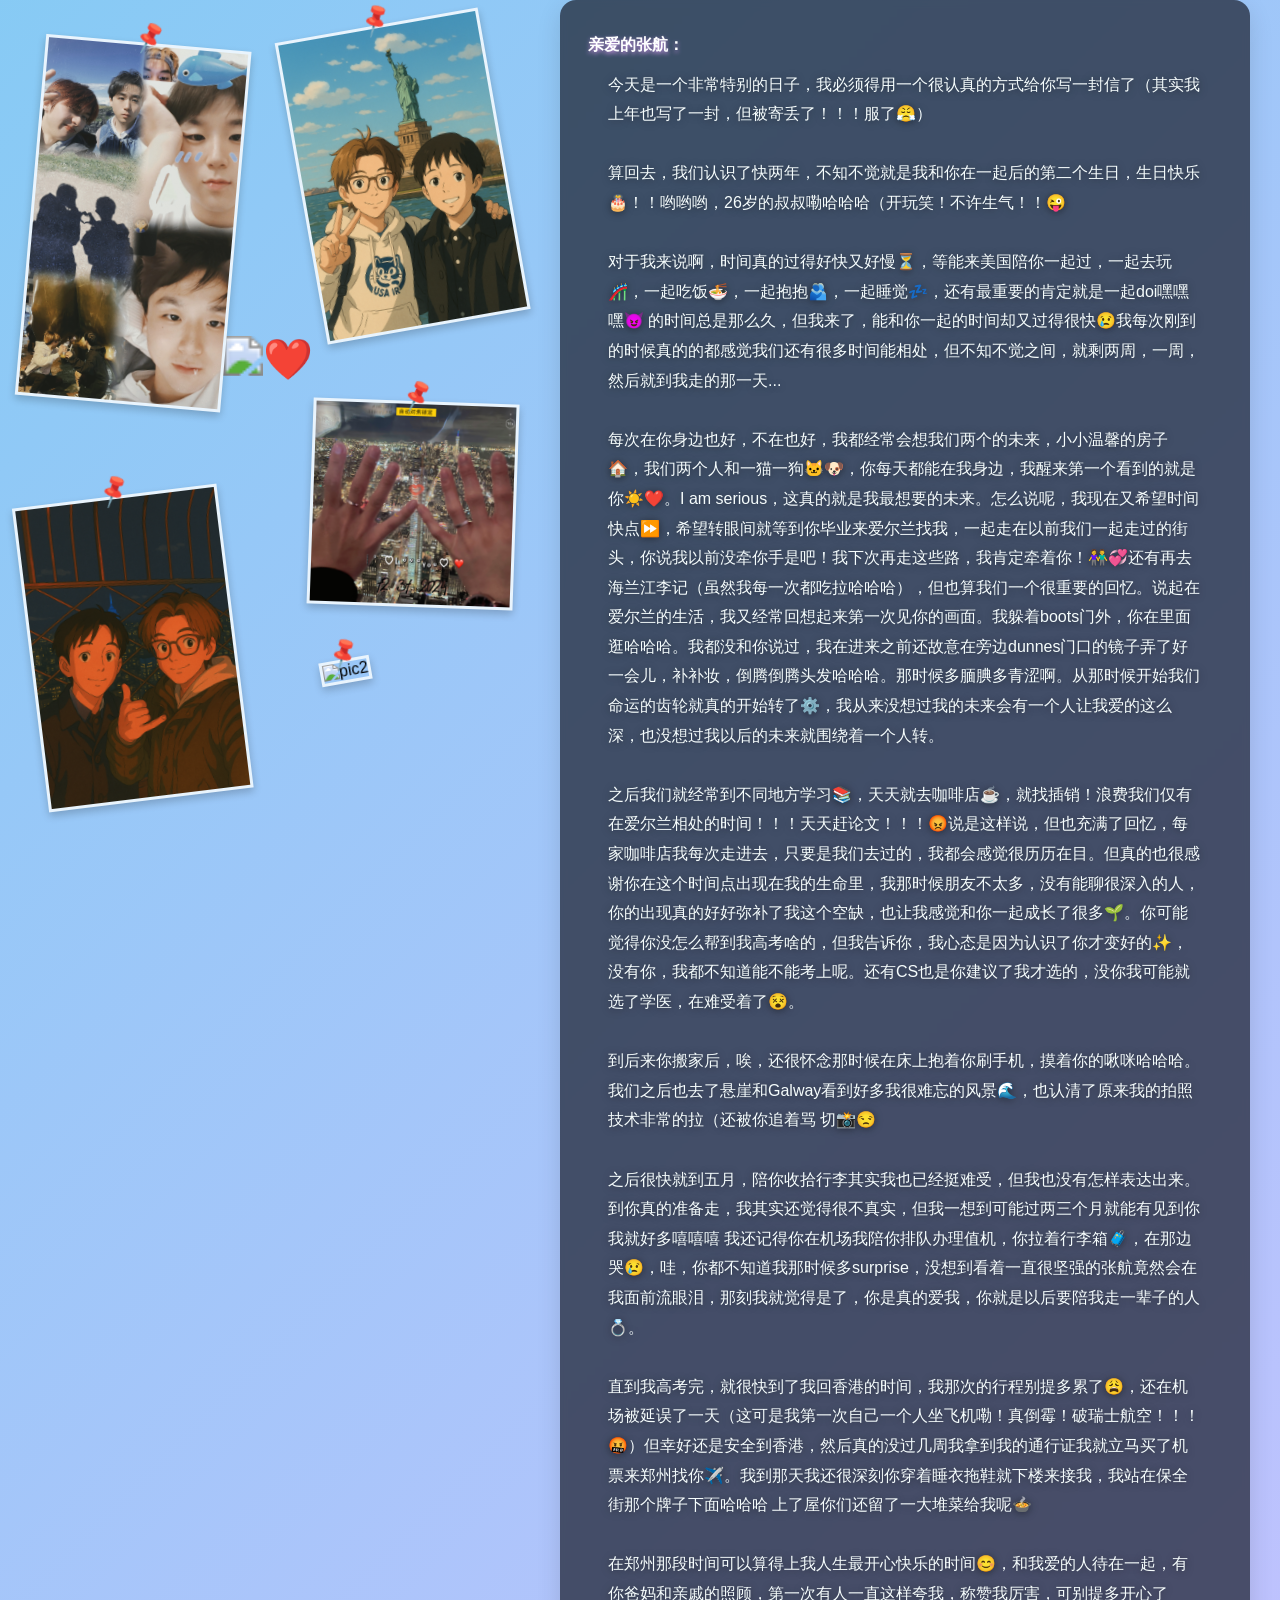
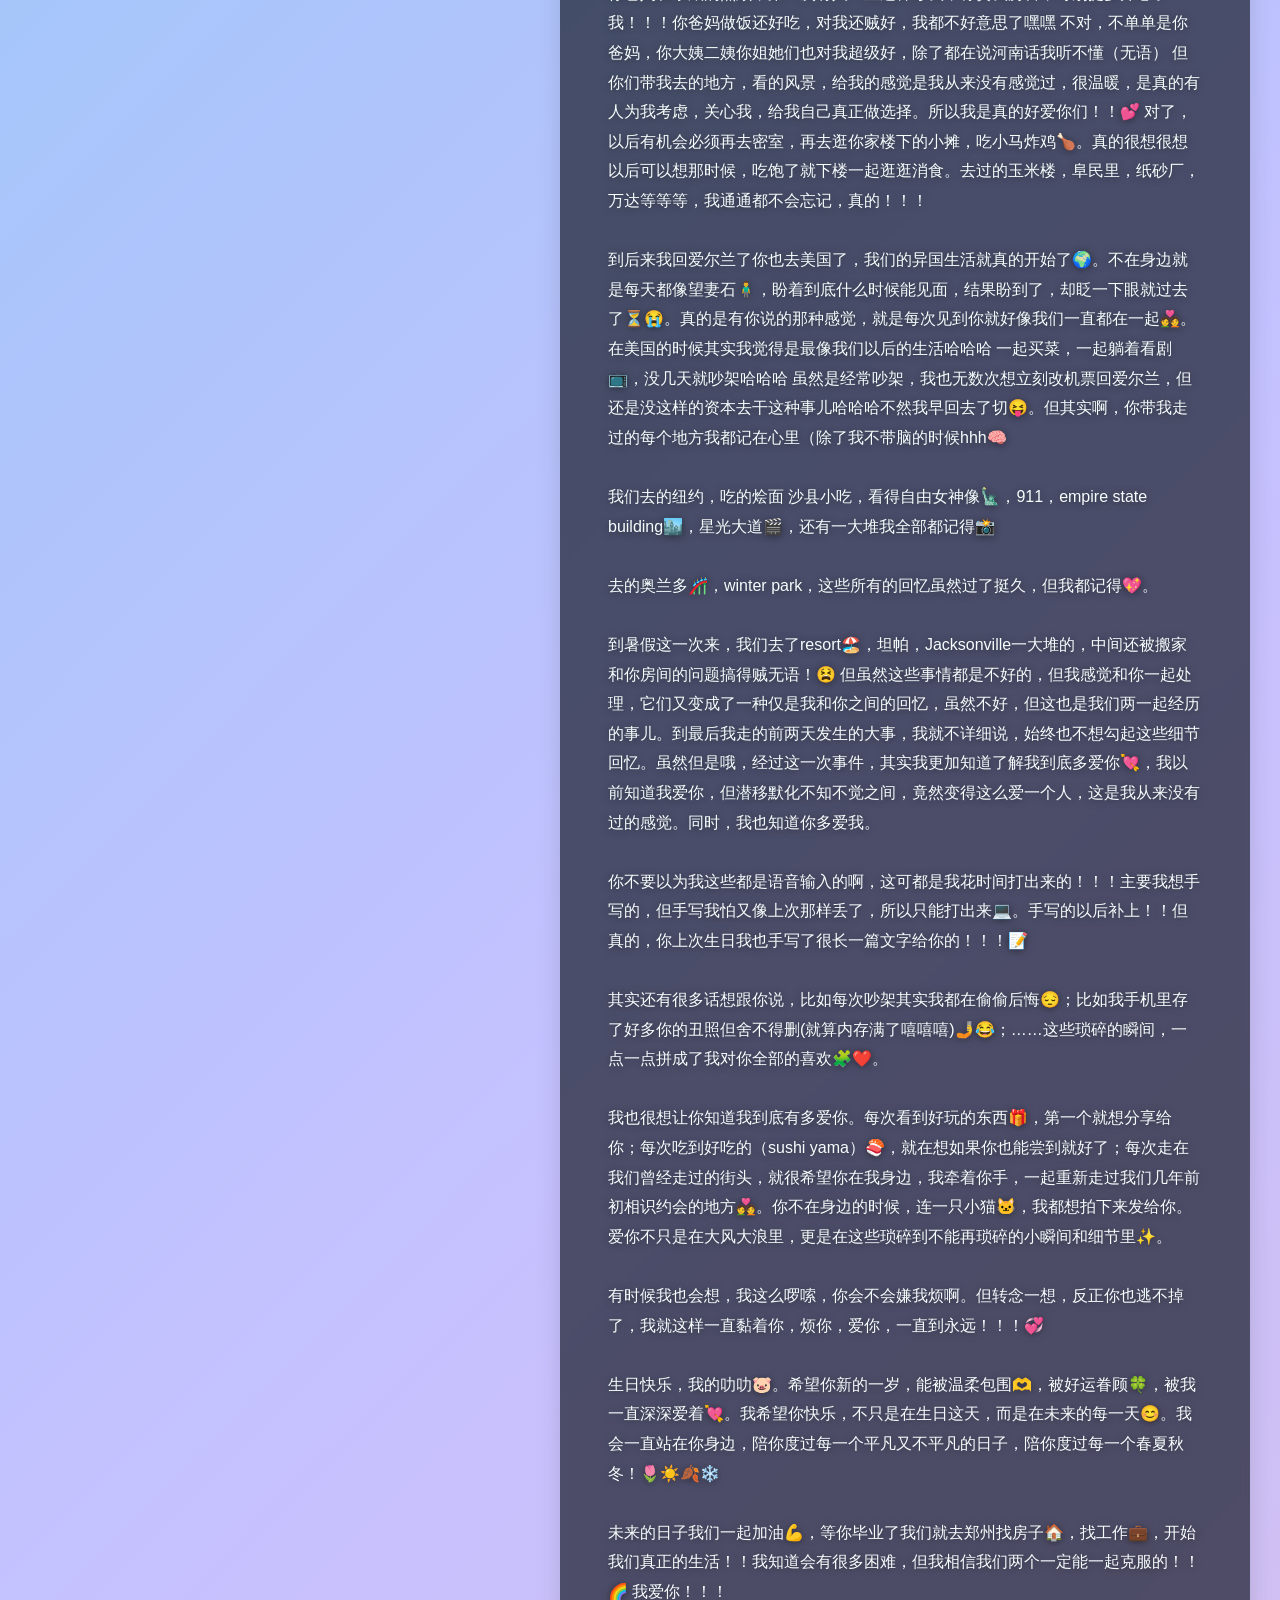
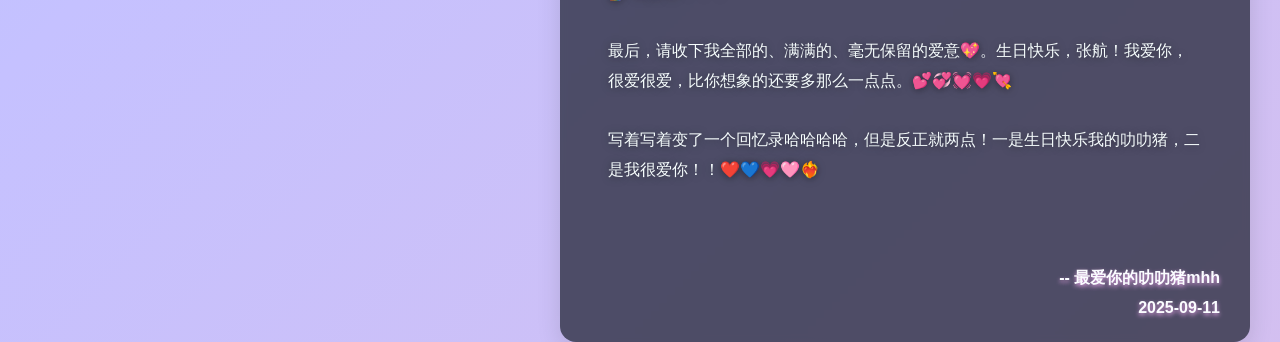
==== commit 15709934: "Update Letter.html" ====
--- a/Letter.html
+++ b/Letter.html
@@ -62,7 +62,7 @@
       }
     }
     .heart {
-      position: absolute;
+      position: fixed;
       top: 350px;
       left: 250px;
       transform: scale(2.5);
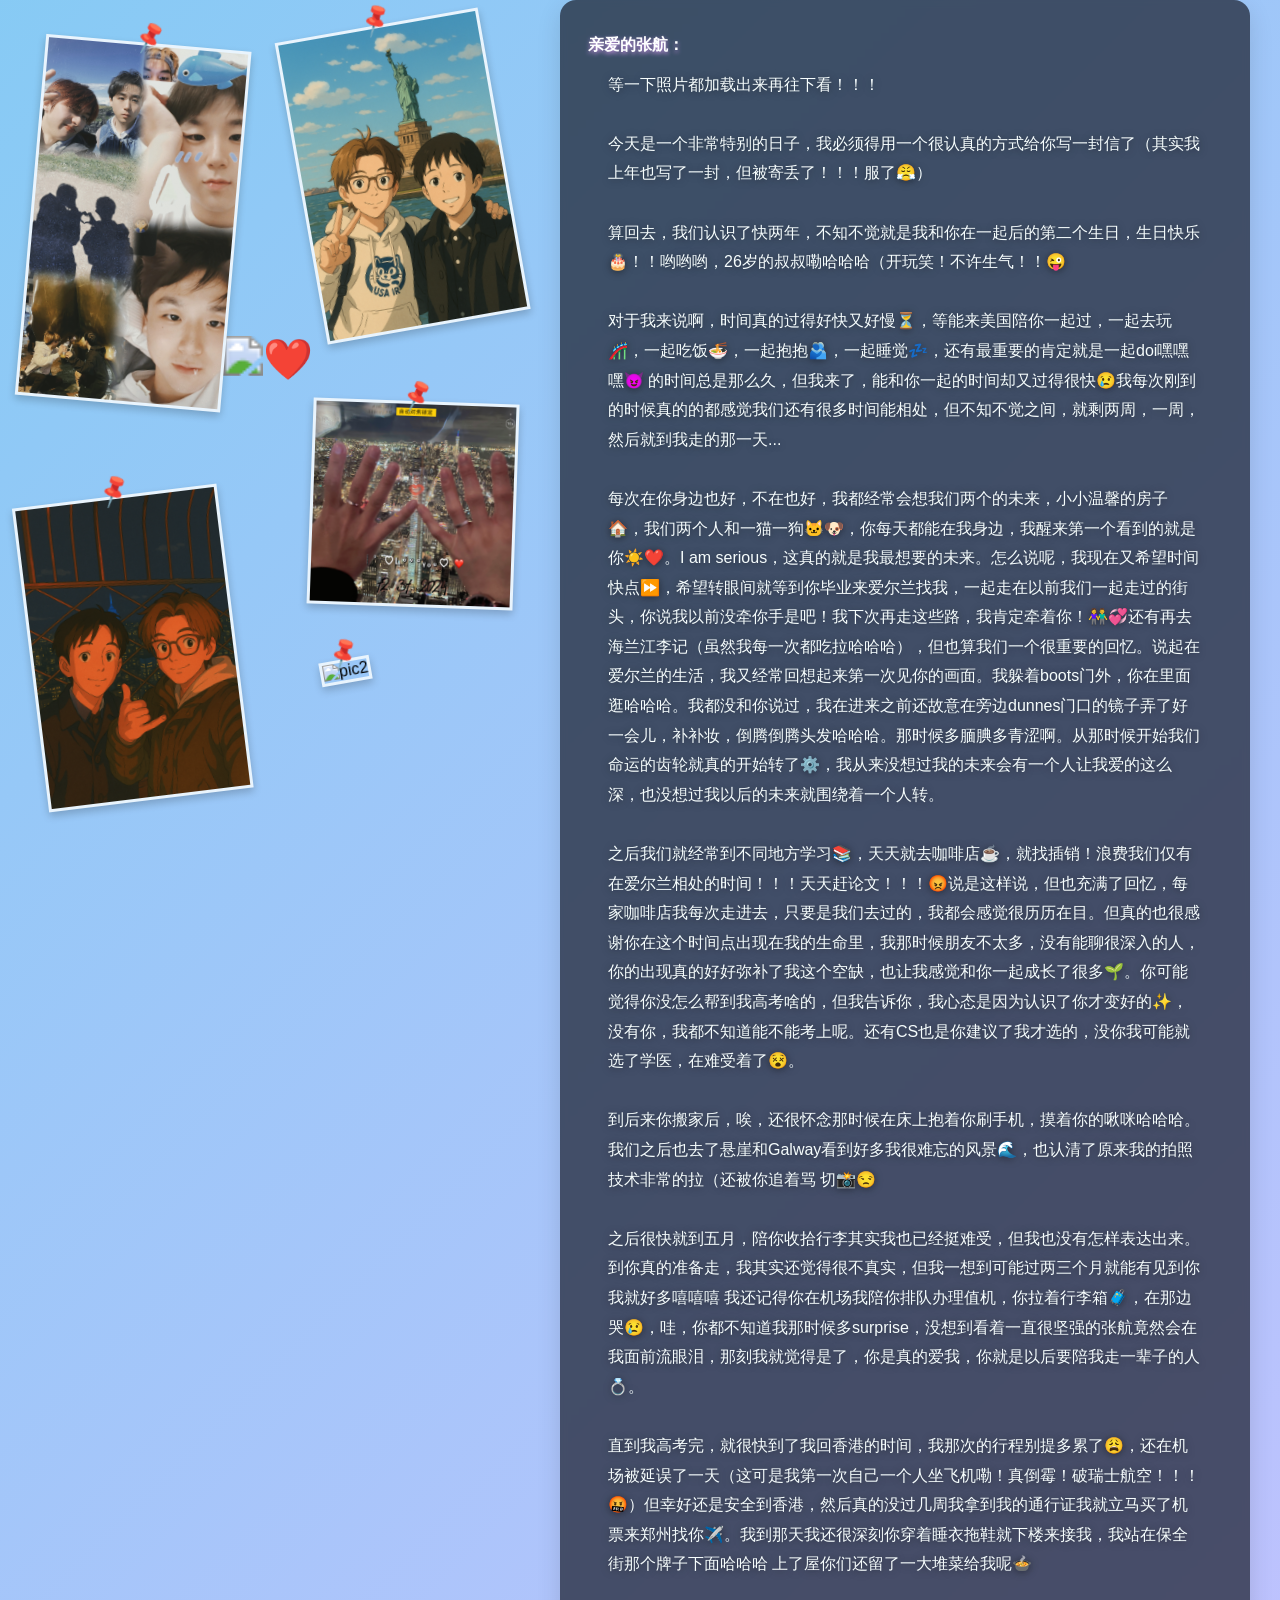
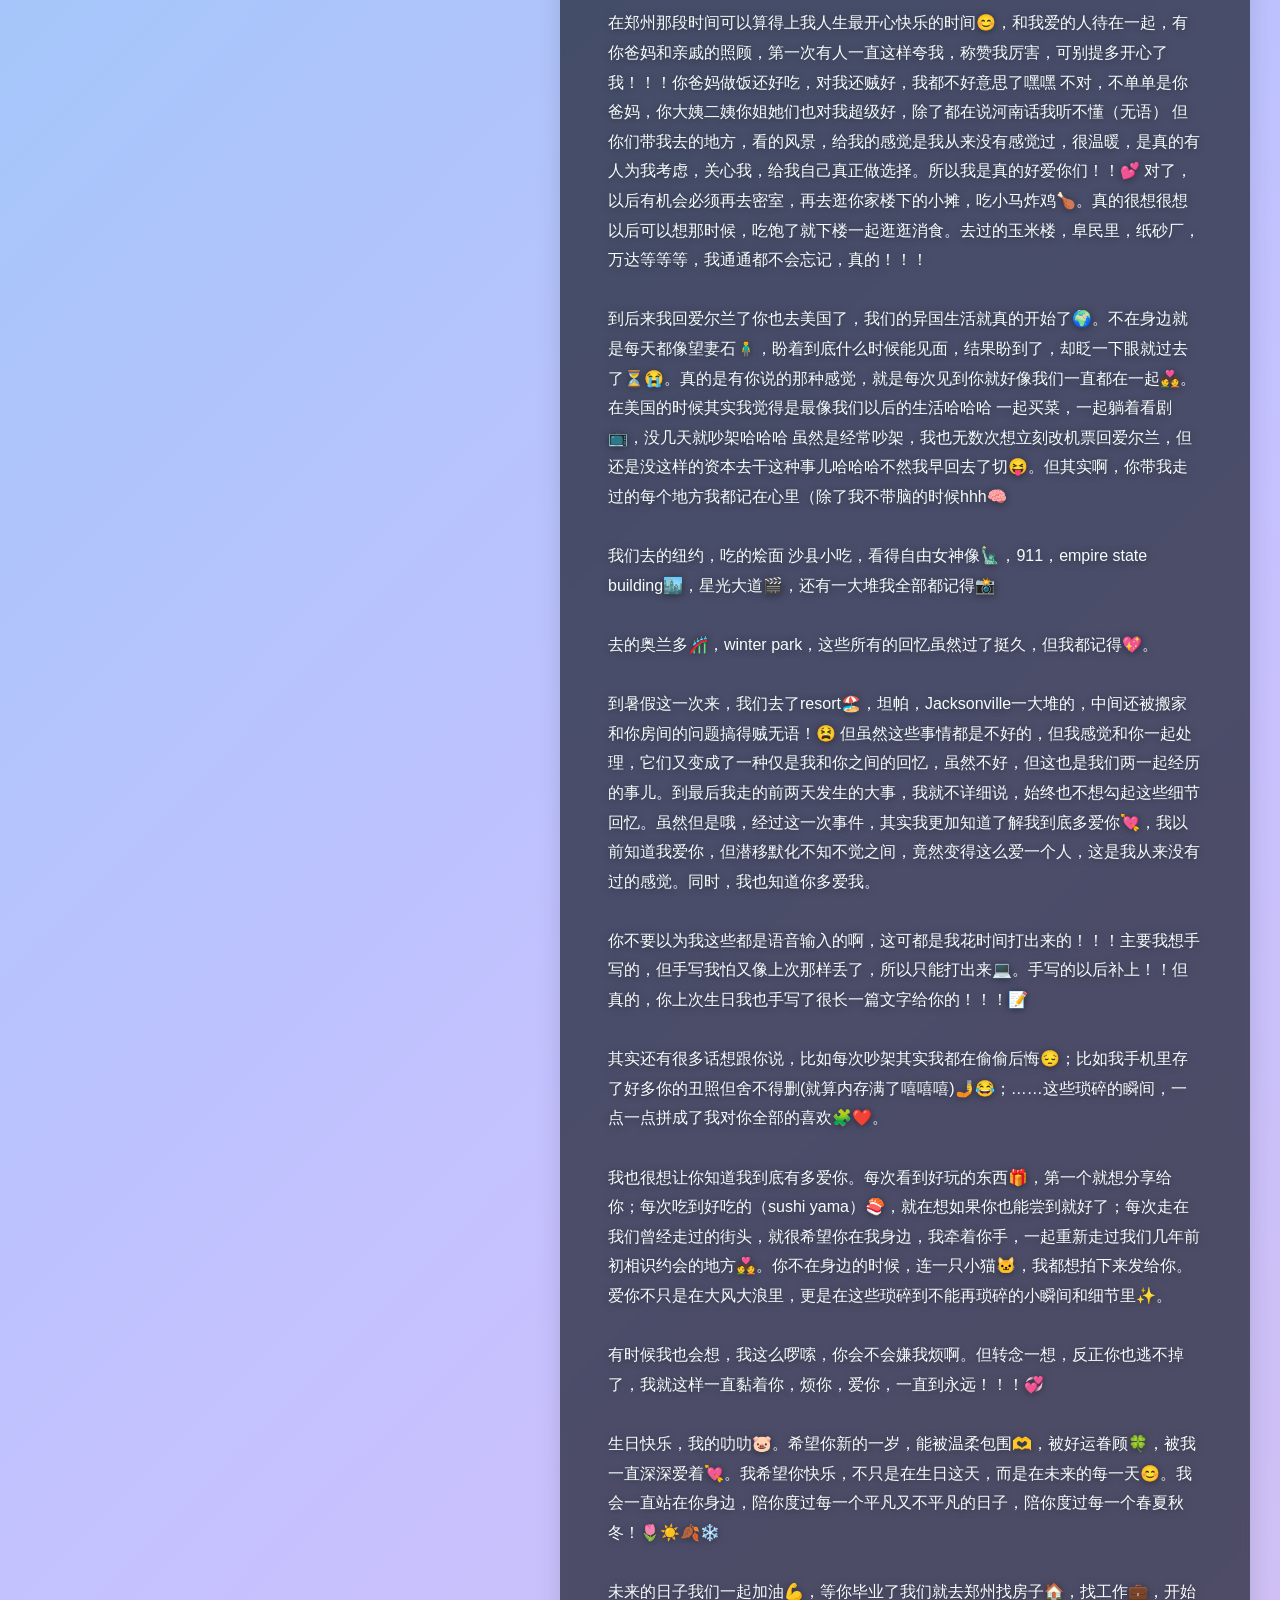
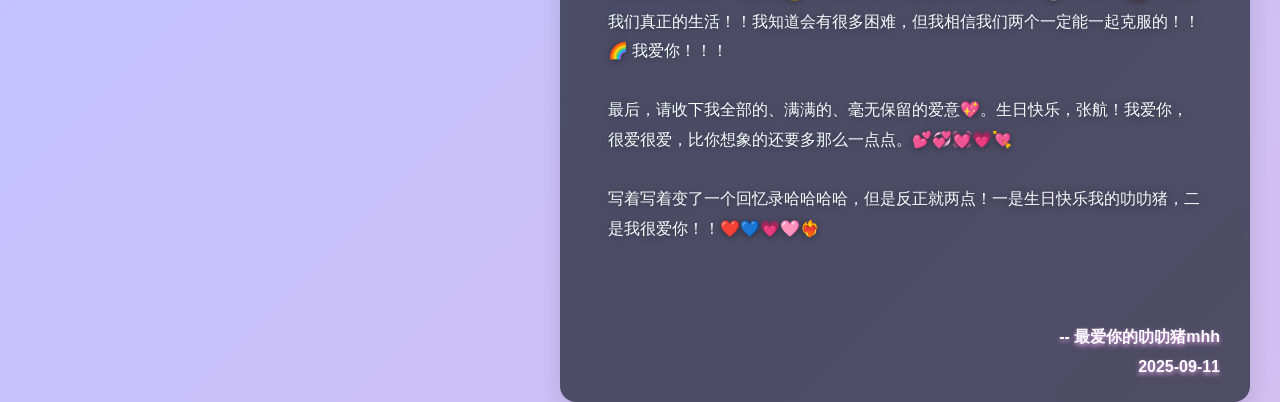
==== commit a53292b6: "Update Letter.html" ====
--- a/Letter.html
+++ b/Letter.html
@@ -116,6 +116,8 @@
 </head>
 <body>
   <div class="letter">
+等一下照片都加载出来再往下看！！！
+
 今天是一个非常特别的日子，我必须得用一个很认真的方式给你写一封信了（其实我上年也写了一封，但被寄丢了！！！服了😤）
 
 算回去，我们认识了快两年，不知不觉就是我和你在一起后的第二个生日，生日快乐🎂！！哟哟哟，26岁的叔叔嘞哈哈哈（开玩笑！不许生气！！😜
